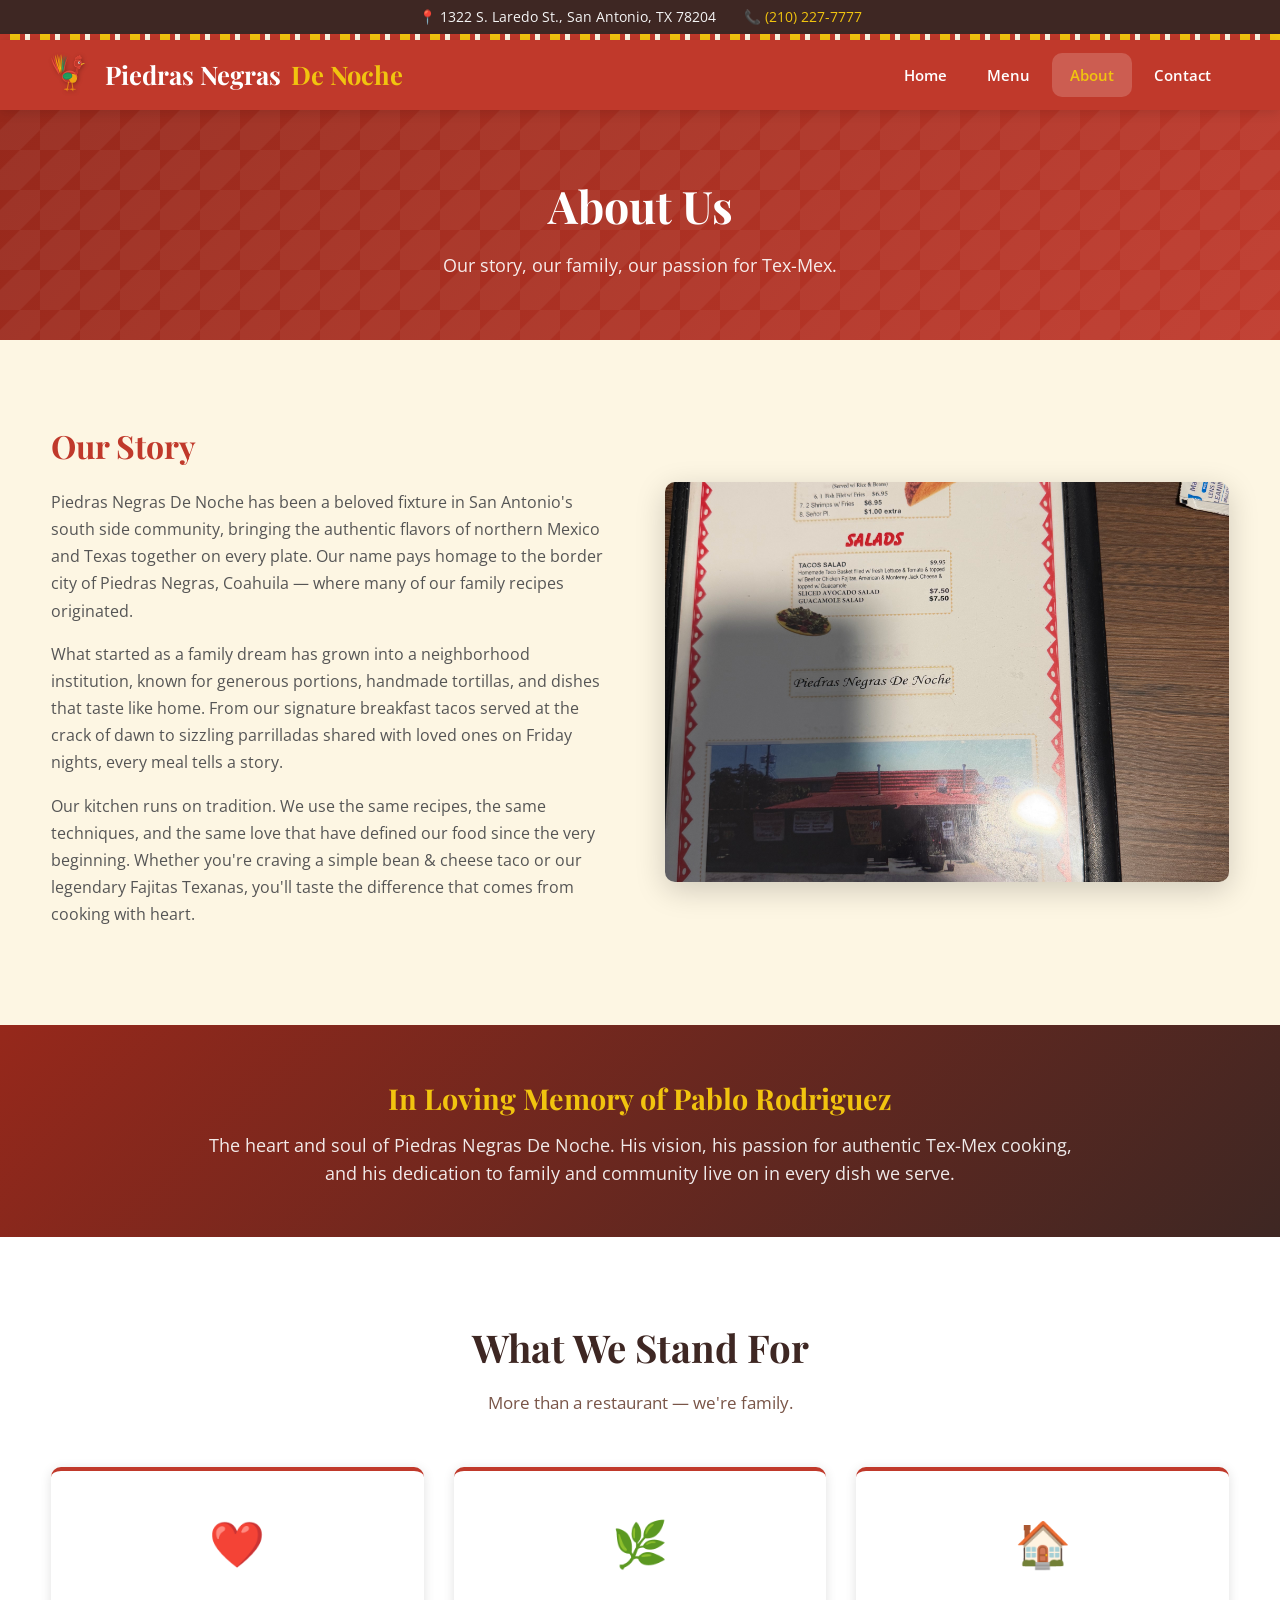
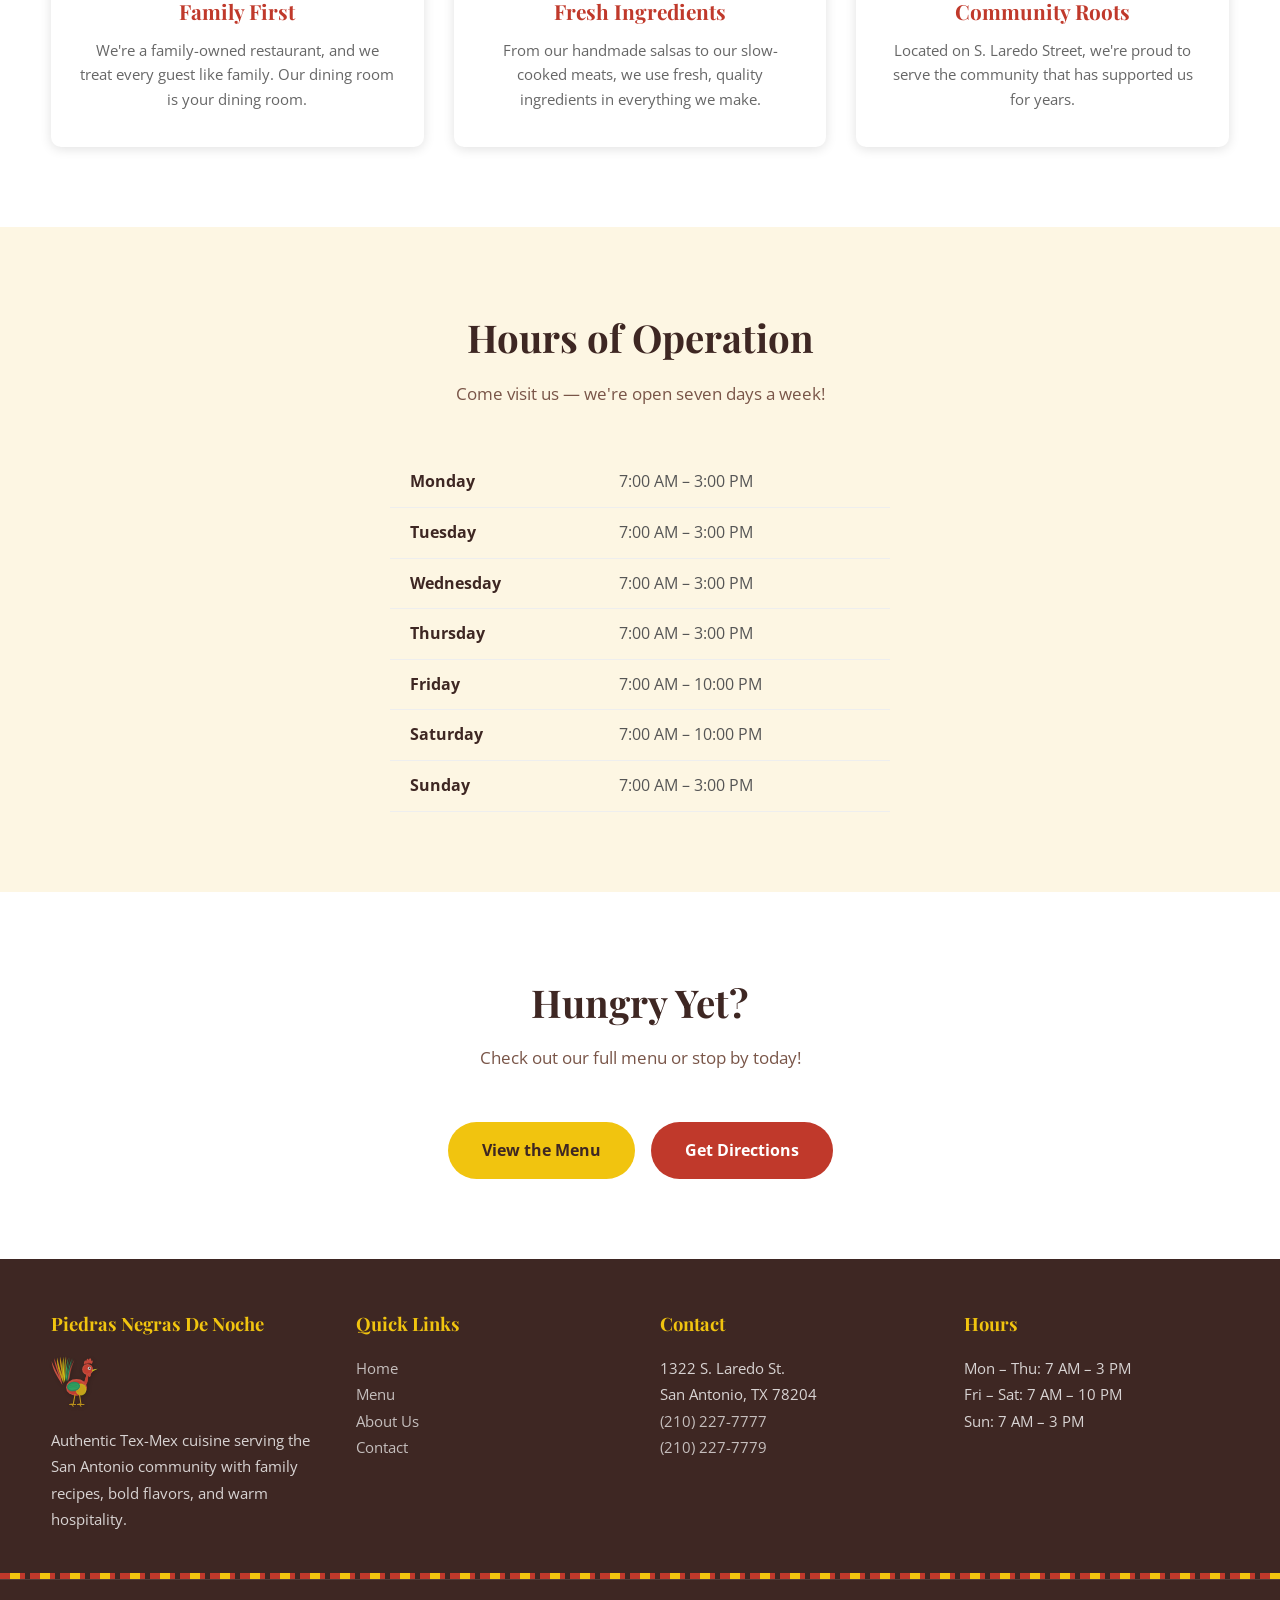
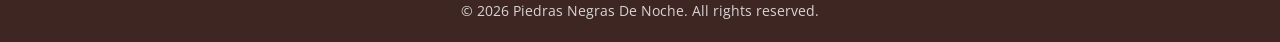
==== about.html @ 1b267cae "first commit" ====
<!DOCTYPE html>
<html lang="en">
<head>
  <meta charset="UTF-8">
  <meta name="viewport" content="width=device-width, initial-scale=1.0">
  <meta name="description" content="Learn about Piedras Negras De Noche — a family-owned Tex-Mex restaurant in San Antonio, TX, dedicated to the loving memory of Pablo Rodriguez.">
  <title>About Us | Piedras Negras De Noche</title>

  <link rel="preconnect" href="https://fonts.googleapis.com">
  <link rel="preconnect" href="https://fonts.gstatic.com" crossorigin>
  <link href="https://fonts.googleapis.com/css2?family=Open+Sans:wght@400;600;700&family=Playfair+Display:wght@600;700;800&display=swap" rel="stylesheet">

  <link rel="stylesheet" href="css/styles.css">
</head>
<body>

  <!-- Top Bar -->
  <div class="top-bar">
    <span>📍 1322 S. Laredo St., San Antonio, TX 78204</span>
    <span>📞 <a href="tel:2102277777">(210) 227-7777</a></span>
  </div>
  <div class="aztec-border"></div>

  <!-- Header -->
  <header>
    <div class="container nav-wrapper">
      <a href="index.html" class="logo">
        <img src="images/rooster.svg" alt="Piedras Negras rooster mascot" class="mascot-logo">
        Piedras Negras <span>De Noche</span>
      </a>
      <button class="hamburger" aria-label="Toggle navigation" aria-expanded="false">
        <span></span><span></span><span></span>
      </button>
      <nav>
        <ul class="nav-menu">
          <li><a href="index.html">Home</a></li>
          <li><a href="menu.html">Menu</a></li>
          <li><a href="about.html">About</a></li>
          <li><a href="contact.html">Contact</a></li>
        </ul>
      </nav>
    </div>
  </header>

  <!-- Page Hero -->
  <section class="page-hero">
    <h1>About Us</h1>
    <p>Our story, our family, our passion for Tex-Mex.</p>
  </section>

  <!-- About Content -->
  <section class="section">
    <div class="container">
      <div class="about-grid">
        <div class="about-text">
          <h2>Our Story</h2>
          <p>Piedras Negras De Noche has been a beloved fixture in San Antonio's south side community, bringing the authentic flavors of northern Mexico and Texas together on every plate. Our name pays homage to the border city of Piedras Negras, Coahuila — where many of our family recipes originated.</p>
          <p>What started as a family dream has grown into a neighborhood institution, known for generous portions, handmade tortillas, and dishes that taste like home. From our signature breakfast tacos served at the crack of dawn to sizzling parrilladas shared with loved ones on Friday nights, every meal tells a story.</p>
          <p>Our kitchen runs on tradition. We use the same recipes, the same techniques, and the same love that have defined our food since the very beginning. Whether you're craving a simple bean & cheese taco or our legendary Fajitas Texanas, you'll taste the difference that comes from cooking with heart.</p>
        </div>
        <div class="about-img">
          <img src="Image (5).jpeg" alt="Piedras Negras De Noche restaurant building">
        </div>
      </div>
    </div>
  </section>

  <!-- Dedication Banner -->
  <div class="dedication-banner">
    <h3>In Loving Memory of Pablo Rodriguez</h3>
    <p>The heart and soul of Piedras Negras De Noche. His vision, his passion for authentic Tex-Mex cooking,<br>and his dedication to family and community live on in every dish we serve.</p>
  </div>

  <!-- Values Section -->
  <section class="section section-alt">
    <div class="container">
      <h2 class="section-title">What We Stand For</h2>
      <p class="section-subtitle">More than a restaurant — we're family.</p>
      <div class="features-grid">
        <div class="feature-card">
          <div class="icon">❤️</div>
          <h3>Family First</h3>
          <p>We're a family-owned restaurant, and we treat every guest like family. Our dining room is your dining room.</p>
        </div>
        <div class="feature-card">
          <div class="icon">🌿</div>
          <h3>Fresh Ingredients</h3>
          <p>From our handmade salsas to our slow-cooked meats, we use fresh, quality ingredients in everything we make.</p>
        </div>
        <div class="feature-card">
          <div class="icon">🏠</div>
          <h3>Community Roots</h3>
          <p>Located on S. Laredo Street, we're proud to serve the community that has supported us for years.</p>
        </div>
      </div>
    </div>
  </section>

  <!-- Hours Section -->
  <section class="section">
    <div class="container">
      <h2 class="section-title">Hours of Operation</h2>
      <p class="section-subtitle">Come visit us — we're open seven days a week!</p>
      <table class="hours-table">
        <tbody>
          <tr><th>Monday</th><td>7:00 AM – 3:00 PM</td></tr>
          <tr><th>Tuesday</th><td>7:00 AM – 3:00 PM</td></tr>
          <tr><th>Wednesday</th><td>7:00 AM – 3:00 PM</td></tr>
          <tr><th>Thursday</th><td>7:00 AM – 3:00 PM</td></tr>
          <tr><th>Friday</th><td>7:00 AM – 10:00 PM</td></tr>
          <tr><th>Saturday</th><td>7:00 AM – 10:00 PM</td></tr>
          <tr><th>Sunday</th><td>7:00 AM – 3:00 PM</td></tr>
        </tbody>
      </table>
    </div>
  </section>

  <!-- CTA -->
  <section class="section section-alt" style="text-align:center;">
    <div class="container">
      <h2 class="section-title">Hungry Yet?</h2>
      <p class="section-subtitle">Check out our full menu or stop by today!</p>
      <div style="display:inline-flex;gap:16px;flex-wrap:wrap;justify-content:center;">
        <a href="menu.html" class="btn btn-primary">View the Menu</a>
        <a href="contact.html" class="btn" style="background:var(--red-primary);color:#fff;">Get Directions</a>
      </div>
    </div>
  </section>

  <!-- Footer -->
  <footer>
    <div class="container">
      <div class="footer-grid">
        <div class="footer-col">
          <h4>Piedras Negras De Noche</h4>
          <img src="images/rooster.svg" alt="Piedras Negras rooster mascot" class="mascot-footer">
          <p>Authentic Tex-Mex cuisine serving the San Antonio community with family recipes, bold flavors, and warm hospitality.</p>
        </div>
        <div class="footer-col">
          <h4>Quick Links</h4>
          <ul>
            <li><a href="index.html">Home</a></li>
            <li><a href="menu.html">Menu</a></li>
            <li><a href="about.html">About Us</a></li>
            <li><a href="contact.html">Contact</a></li>
          </ul>
        </div>
        <div class="footer-col">
          <h4>Contact</h4>
          <p>1322 S. Laredo St.<br>San Antonio, TX 78204</p>
          <p><a href="tel:2102277777">(210) 227-7777</a><br><a href="tel:2102277779">(210) 227-7779</a></p>
        </div>
        <div class="footer-col">
          <h4>Hours</h4>
          <p>Mon – Thu: 7 AM – 3 PM<br>Fri – Sat: 7 AM – 10 PM<br>Sun: 7 AM – 3 PM</p>
        </div>
      </div>
    </div>
    <div class="aztec-border"></div>
    <div class="footer-bottom">
      <p>&copy; <span id="current-year"></span> Piedras Negras De Noche. All rights reserved.</p>
    </div>
  </footer>

  <button class="back-to-top" aria-label="Back to top">↑</button>

  <script src="js/main.js"></script>
</body>
</html>
---- css/styles.css ----
/* =============================================
   Piedras Negras De Noche — Restaurant Website
   ============================================= */

/* ---------- CSS Variables / Theme ---------- */
:root {
  --red-primary: #c0392b;
  --red-dark: #96281b;
  --red-light: #e74c3c;
  --yellow-primary: #f1c40f;
  --yellow-light: #f9e547;
  --yellow-bg: #fef9e7;
  --cream: #fdf6e3;
  --brown-dark: #3e2723;
  --brown-med: #5d4037;
  --brown-light: #795548;
  --text-dark: #2c2c2c;
  --text-light: #f5f5f5;
  --white: #ffffff;
  --shadow: 0 2px 12px rgba(0,0,0,0.12);
  --shadow-lg: 0 8px 30px rgba(0,0,0,0.18);
  --radius: 10px;
  --transition: all 0.3s ease;
  --font-heading: 'Playfair Display', Georgia, serif;
  --font-body: 'Open Sans', -apple-system, BlinkMacSystemFont, 'Segoe UI', sans-serif;
  --max-width: 1200px;
}

/* ---------- Reset ---------- */
*, *::before, *::after { box-sizing: border-box; margin: 0; padding: 0; }

html { scroll-behavior: smooth; font-size: 16px; }

body {
  font-family: var(--font-body);
  color: var(--text-dark);
  background: var(--cream);
  line-height: 1.6;
  -webkit-font-smoothing: antialiased;
}

img { max-width: 100%; height: auto; display: block; }
a { text-decoration: none; color: inherit; transition: var(--transition); }
ul { list-style: none; }

.container { width: 92%; max-width: var(--max-width); margin: 0 auto; }

/* ---------- Scrollbar ---------- */
::-webkit-scrollbar { width: 8px; }
::-webkit-scrollbar-track { background: var(--cream); }
::-webkit-scrollbar-thumb { background: var(--red-primary); border-radius: 4px; }

/* ---------- Top Bar ---------- */
.top-bar {
  background: var(--brown-dark);
  color: var(--text-light);
  font-size: 0.85rem;
  padding: 6px 0;
  text-align: center;
}
.top-bar a { color: var(--yellow-primary); }
.top-bar a:hover { color: var(--yellow-light); }
.top-bar span { margin: 0 12px; }

/* ---------- Header / Navbar ---------- */
header {
  background: var(--red-primary);
  position: sticky;
  top: 0;
  z-index: 1000;
  box-shadow: var(--shadow);
}

.nav-wrapper {
  display: flex;
  align-items: center;
  justify-content: space-between;
  padding: 0 0;
  min-height: 70px;
}

.logo {
  font-family: var(--font-heading);
  font-size: 1.6rem;
  color: var(--white);
  font-weight: 700;
  white-space: nowrap;
  display: flex;
  align-items: center;
  gap: 10px;
}
.logo span { color: var(--yellow-primary); }

/* Rooster Mascot */
.mascot-logo {
  width: 44px;
  height: 44px;
  flex-shrink: 0;
  filter: drop-shadow(1px 1px 2px rgba(0,0,0,0.3));
  transition: var(--transition);
}
.logo:hover .mascot-logo {
  transform: scale(1.1);
  filter: drop-shadow(2px 2px 4px rgba(0,0,0,0.4));
}

.mascot-hero {
  width: 120px;
  height: 120px;
  filter: drop-shadow(2px 3px 6px rgba(0,0,0,0.3));
  animation: mascotBob 3s ease-in-out infinite;
}
.mascot-hero.flip {
  transform: scaleX(-1);
}

@keyframes mascotBob {
  0%, 100% { transform: translateY(0); }
  50% { transform: translateY(-8px); }
}
@keyframes mascotBobFlip {
  0%, 100% { transform: scaleX(-1) translateY(0); }
  50% { transform: scaleX(-1) translateY(-8px); }
}
.mascot-hero.flip {
  animation: mascotBobFlip 3s ease-in-out infinite;
  animation-delay: 0.3s;
}

.hero-mascot-row {
  display: flex;
  align-items: center;
  justify-content: center;
  gap: 24px;
  margin-bottom: 20px;
}

.mascot-footer {
  width: 60px;
  height: 60px;
  opacity: 0.7;
  margin-bottom: 12px;
  filter: brightness(1.3) drop-shadow(1px 1px 2px rgba(0,0,0,0.3));
  transition: var(--transition);
}
.mascot-footer:hover {
  opacity: 1;
  transform: scale(1.08);
}

@media (max-width: 768px) {
  .mascot-logo { width: 36px; height: 36px; }
  .mascot-hero { width: 80px; height: 80px; }
  .hero-mascot-row { gap: 14px; }
}
@media (max-width: 600px) {
  .mascot-hero { width: 60px; height: 60px; }
  .hero-mascot-row { gap: 10px; }
}

nav ul {
  display: flex;
  gap: 4px;
}

nav a {
  display: block;
  padding: 10px 18px;
  color: var(--white);
  font-weight: 600;
  font-size: 0.95rem;
  border-radius: var(--radius);
  transition: var(--transition);
}
nav a:hover,
nav a.active {
  background: rgba(255,255,255,0.18);
  color: var(--yellow-primary);
}

/* Hamburger */
.hamburger {
  display: none;
  flex-direction: column;
  gap: 5px;
  background: none;
  border: none;
  cursor: pointer;
  padding: 8px;
}
.hamburger span {
  display: block;
  width: 26px;
  height: 3px;
  background: var(--white);
  border-radius: 2px;
  transition: var(--transition);
}

/* Mobile nav */
@media (max-width: 768px) {
  .hamburger { display: flex; }
  nav ul {
    display: none;
    flex-direction: column;
    position: absolute;
    top: 70px; left: 0; right: 0;
    background: var(--red-dark);
    padding: 16px;
    gap: 0;
    box-shadow: var(--shadow-lg);
  }
  nav ul.open { display: flex; }
  nav a { padding: 14px 20px; border-radius: 0; border-bottom: 1px solid rgba(255,255,255,0.1); }
  .logo { font-size: 1.25rem; }
}

/* ---------- Hero ---------- */
.hero {
  background: linear-gradient(135deg, var(--red-dark) 0%, var(--red-primary) 50%, var(--brown-dark) 100%);
  color: var(--white);
  text-align: center;
  padding: 100px 20px 80px;
  position: relative;
  overflow: hidden;
}
.hero::before {
  content: '';
  position: absolute;
  top: 0; left: 0; right: 0; bottom: 0;
  background: url("data:image/svg+xml,%3Csvg width='60' height='60' viewBox='0 0 60 60' xmlns='http://www.w3.org/2000/svg'%3E%3Cg fill='none' fill-rule='evenodd'%3E%3Cg fill='%23ffffff' fill-opacity='0.04'%3E%3Cpath d='M36 34v-4h-2v4h-4v2h4v4h2v-4h4v-2h-4zm0-30V0h-2v4h-4v2h4v4h2V6h4V4h-4zM6 34v-4H4v4H0v2h4v4h2v-4h4v-2H6zM6 4V0H4v4H0v2h4v4h2V6h4V4H6z'/%3E%3C/g%3E%3C/g%3E%3C/svg%3E") repeat;
  opacity: 0.5;
}
.hero > * { position: relative; z-index: 1; }
.hero h1 {
  font-family: var(--font-heading);
  font-size: 3.5rem;
  margin-bottom: 16px;
  text-shadow: 2px 3px 6px rgba(0,0,0,0.35);
}
.hero h1 span { color: var(--yellow-primary); }
.hero p {
  font-size: 1.2rem;
  margin-bottom: 30px;
  max-width: 600px;
  margin-left: auto; margin-right: auto;
  opacity: 0.92;
}
.hero-cta {
  display: inline-flex;
  gap: 16px;
  flex-wrap: wrap;
  justify-content: center;
}

/* Buttons */
.btn {
  display: inline-block;
  padding: 14px 32px;
  border-radius: 50px;
  font-weight: 700;
  font-size: 1rem;
  cursor: pointer;
  border: 2px solid transparent;
  transition: var(--transition);
  text-align: center;
}
.btn-primary {
  background: var(--yellow-primary);
  color: var(--brown-dark);
}
.btn-primary:hover {
  background: var(--yellow-light);
  transform: translateY(-2px);
  box-shadow: 0 6px 20px rgba(241,196,15,0.4);
}
.btn-outline {
  border-color: var(--white);
  color: var(--white);
  background: transparent;
}
.btn-outline:hover {
  background: var(--white);
  color: var(--red-primary);
  transform: translateY(-2px);
}

/* ---------- Section Common ---------- */
.section {
  padding: 80px 0;
}
.section-title {
  font-family: var(--font-heading);
  font-size: 2.4rem;
  text-align: center;
  margin-bottom: 12px;
  color: var(--brown-dark);
}
.section-subtitle {
  text-align: center;
  color: var(--brown-light);
  font-size: 1.05rem;
  margin-bottom: 50px;
}
.section-alt { background: var(--white); }

/* ---------- Features / Info Cards ---------- */
.features-grid {
  display: grid;
  grid-template-columns: repeat(auto-fit, minmax(260px, 1fr));
  gap: 30px;
}
.feature-card {
  background: var(--white);
  border-radius: var(--radius);
  padding: 36px 28px;
  text-align: center;
  box-shadow: var(--shadow);
  transition: var(--transition);
  border-top: 4px solid var(--red-primary);
}
.feature-card:hover {
  transform: translateY(-6px);
  box-shadow: var(--shadow-lg);
}
.feature-card .icon {
  font-size: 2.8rem;
  margin-bottom: 16px;
}
.feature-card h3 {
  font-family: var(--font-heading);
  font-size: 1.3rem;
  margin-bottom: 10px;
  color: var(--red-primary);
}
.feature-card p {
  color: #666;
  font-size: 0.95rem;
}

/* ---------- Menu Page ---------- */
.menu-nav {
  display: flex;
  flex-wrap: wrap;
  justify-content: center;
  gap: 8px;
  margin-bottom: 40px;
  padding: 0 10px;
}
.menu-nav button {
  padding: 10px 20px;
  border: 2px solid var(--red-primary);
  background: var(--white);
  color: var(--red-primary);
  border-radius: 50px;
  cursor: pointer;
  font-weight: 600;
  font-size: 0.88rem;
  transition: var(--transition);
  white-space: nowrap;
}
.menu-nav button:hover,
.menu-nav button.active {
  background: var(--red-primary);
  color: var(--white);
}

.menu-category {
  margin-bottom: 50px;
  scroll-margin-top: 100px;
}
.menu-category-header {
  display: flex;
  align-items: center;
  gap: 12px;
  margin-bottom: 8px;
  padding-bottom: 12px;
  border-bottom: 3px solid var(--red-primary);
}
.menu-category-header .cat-icon { font-size: 2rem; }
.menu-category-header h2 {
  font-family: var(--font-heading);
  font-size: 1.8rem;
  color: var(--red-primary);
}
.menu-category-desc {
  font-style: italic;
  color: var(--brown-light);
  margin-bottom: 20px;
  font-size: 0.95rem;
}

.menu-items {
  display: grid;
  grid-template-columns: repeat(auto-fill, minmax(340px, 1fr));
  gap: 16px;
}

.menu-item {
  display: flex;
  justify-content: space-between;
  align-items: flex-start;
  gap: 12px;
  background: var(--white);
  padding: 18px 20px;
  border-radius: var(--radius);
  box-shadow: 0 1px 6px rgba(0,0,0,0.07);
  transition: var(--transition);
  border-left: 4px solid transparent;
}
.menu-item:hover {
  border-left-color: var(--yellow-primary);
  box-shadow: var(--shadow);
  transform: translateX(4px);
}
.menu-item-info { flex: 1; }
.menu-item-name {
  font-weight: 700;
  font-size: 1rem;
  color: var(--brown-dark);
  margin-bottom: 4px;
}
.menu-item-desc {
  font-size: 0.85rem;
  color: #777;
  line-height: 1.4;
}
.menu-item-price {
  font-weight: 800;
  font-size: 1.1rem;
  color: var(--red-primary);
  white-space: nowrap;
  padding-top: 2px;
}

/* Menu search */
.menu-search-wrapper {
  max-width: 460px;
  margin: 0 auto 30px;
  position: relative;
}
.menu-search-wrapper input {
  width: 100%;
  padding: 14px 20px 14px 48px;
  border: 2px solid #ddd;
  border-radius: 50px;
  font-size: 1rem;
  outline: none;
  transition: var(--transition);
}
.menu-search-wrapper input:focus {
  border-color: var(--red-primary);
  box-shadow: 0 0 0 3px rgba(192,57,43,0.12);
}
.menu-search-wrapper .search-icon {
  position: absolute;
  left: 18px;
  top: 50%;
  transform: translateY(-50%);
  font-size: 1.2rem;
  color: #999;
}

/* ---------- About Page ---------- */
.about-grid {
  display: grid;
  grid-template-columns: 1fr 1fr;
  gap: 50px;
  align-items: center;
}
.about-text h2 {
  font-family: var(--font-heading);
  font-size: 2rem;
  color: var(--red-primary);
  margin-bottom: 18px;
}
.about-text p {
  margin-bottom: 16px;
  color: #555;
  line-height: 1.7;
}
.about-img {
  border-radius: var(--radius);
  overflow: hidden;
  box-shadow: var(--shadow-lg);
}
.about-img img {
  width: 100%;
  height: 400px;
  object-fit: cover;
}

.dedication-banner {
  background: linear-gradient(135deg, var(--red-dark), var(--brown-dark));
  color: var(--white);
  text-align: center;
  padding: 50px 20px;
}
.dedication-banner h3 {
  font-family: var(--font-heading);
  font-size: 1.8rem;
  margin-bottom: 10px;
  color: var(--yellow-primary);
}
.dedication-banner p {
  font-size: 1.1rem;
  opacity: 0.9;
}

/* Hours table */
.hours-table {
  width: 100%;
  max-width: 500px;
  margin: 0 auto;
  border-collapse: collapse;
}
.hours-table th,
.hours-table td {
  padding: 12px 20px;
  text-align: left;
  border-bottom: 1px solid #eee;
}
.hours-table th {
  color: var(--brown-dark);
  font-weight: 700;
  text-transform: capitalize;
}
.hours-table td { color: #555; }
.hours-table tr:hover { background: var(--yellow-bg); }

@media (max-width: 768px) {
  .about-grid { grid-template-columns: 1fr; }
  .about-img { order: -1; }
}

/* ---------- Contact Page ---------- */
.contact-grid {
  display: grid;
  grid-template-columns: 1fr 1fr;
  gap: 50px;
}
.contact-info-card {
  background: var(--white);
  border-radius: var(--radius);
  padding: 30px;
  box-shadow: var(--shadow);
  margin-bottom: 20px;
  display: flex;
  align-items: center;
  gap: 20px;
  transition: var(--transition);
}
.contact-info-card:hover {
  transform: translateY(-3px);
  box-shadow: var(--shadow-lg);
}
.contact-info-card .c-icon {
  font-size: 2rem;
  width: 60px;
  height: 60px;
  display: flex;
  align-items: center;
  justify-content: center;
  background: var(--red-primary);
  color: var(--white);
  border-radius: 50%;
  flex-shrink: 0;
}
.contact-info-card h3 {
  font-size: 1.05rem;
  color: var(--brown-dark);
  margin-bottom: 4px;
}
.contact-info-card p {
  color: #666;
  font-size: 0.95rem;
}
.contact-info-card a { color: var(--red-primary); font-weight: 600; }
.contact-info-card a:hover { color: var(--red-dark); }

.contact-form {
  background: var(--white);
  border-radius: var(--radius);
  padding: 36px;
  box-shadow: var(--shadow);
}
.contact-form h2 {
  font-family: var(--font-heading);
  font-size: 1.6rem;
  color: var(--red-primary);
  margin-bottom: 24px;
}
.form-group {
  margin-bottom: 20px;
}
.form-group label {
  display: block;
  font-weight: 600;
  margin-bottom: 6px;
  color: var(--brown-dark);
  font-size: 0.92rem;
}
.form-group input,
.form-group textarea,
.form-group select {
  width: 100%;
  padding: 12px 16px;
  border: 2px solid #ddd;
  border-radius: 8px;
  font-size: 1rem;
  font-family: var(--font-body);
  outline: none;
  transition: var(--transition);
}
.form-group input:focus,
.form-group textarea:focus,
.form-group select:focus {
  border-color: var(--red-primary);
  box-shadow: 0 0 0 3px rgba(192,57,43,0.1);
}
.form-group textarea { resize: vertical; min-height: 120px; }

.btn-submit {
  background: var(--red-primary);
  color: var(--white);
  padding: 14px 40px;
  border: none;
  border-radius: 50px;
  font-size: 1rem;
  font-weight: 700;
  cursor: pointer;
  transition: var(--transition);
  width: 100%;
}
.btn-submit:hover {
  background: var(--red-dark);
  transform: translateY(-2px);
  box-shadow: 0 6px 20px rgba(192,57,43,0.3);
}

.map-wrapper {
  border-radius: var(--radius);
  overflow: hidden;
  box-shadow: var(--shadow);
  margin-top: 50px;
}
.map-wrapper iframe {
  width: 100%;
  height: 400px;
  border: 0;
}

@media (max-width: 768px) {
  .contact-grid { grid-template-columns: 1fr; }
}

/* ---------- Footer ---------- */
footer {
  background: var(--brown-dark);
  color: rgba(255,255,255,0.8);
  padding: 50px 0 0;
}
.footer-grid {
  display: grid;
  grid-template-columns: repeat(auto-fit, minmax(220px, 1fr));
  gap: 40px;
  margin-bottom: 40px;
}
.footer-col h4 {
  font-family: var(--font-heading);
  color: var(--yellow-primary);
  font-size: 1.15rem;
  margin-bottom: 16px;
}
.footer-col p,
.footer-col li {
  font-size: 0.92rem;
  line-height: 1.8;
}
.footer-col a { color: rgba(255,255,255,0.7); }
.footer-col a:hover { color: var(--yellow-primary); }
.footer-bottom {
  border-top: 1px solid rgba(255,255,255,0.1);
  padding: 20px 0;
  text-align: center;
  font-size: 0.85rem;
}

/* ---------- Page Hero (inner pages) ---------- */
.page-hero {
  background: linear-gradient(135deg, var(--red-dark), var(--red-primary));
  color: var(--white);
  text-align: center;
  padding: 60px 20px;
  position: relative;
}
.page-hero::before {
  content: '';
  position: absolute;
  inset: 0;
  background: url("data:image/svg+xml,%3Csvg width='40' height='40' viewBox='0 0 40 40' xmlns='http://www.w3.org/2000/svg'%3E%3Cg fill='%23ffffff' fill-opacity='0.05'%3E%3Cpath fill-rule='evenodd' d='M0 20L20 0h20v20L20 40H0V20z'/%3E%3C/g%3E%3C/svg%3E") repeat;
}
.page-hero > * { position: relative; }
.page-hero h1 {
  font-family: var(--font-heading);
  font-size: 2.8rem;
  margin-bottom: 10px;
}
.page-hero p { opacity: 0.9; font-size: 1.1rem; }

/* ---------- Specials Banner ---------- */
.specials-banner {
  background: var(--yellow-primary);
  color: var(--brown-dark);
  text-align: center;
  padding: 14px 20px;
  font-weight: 700;
  font-size: 1rem;
}
.specials-banner span { color: var(--red-primary); }

/* ---------- Responsive helpers ---------- */
@media (max-width: 600px) {
  .hero h1 { font-size: 2.2rem; }
  .hero p { font-size: 1rem; }
  .section { padding: 50px 0; }
  .section-title { font-size: 1.8rem; }
  .menu-items { grid-template-columns: 1fr; }
  .page-hero h1 { font-size: 2rem; }
  .btn { padding: 12px 24px; font-size: 0.9rem; }
}

/* ---------- Back to Top ---------- */
.back-to-top {
  position: fixed;
  bottom: 30px;
  right: 30px;
  width: 46px;
  height: 46px;
  background: var(--red-primary);
  color: var(--white);
  border: none;
  border-radius: 50%;
  font-size: 1.4rem;
  cursor: pointer;
  display: none;
  align-items: center;
  justify-content: center;
  box-shadow: var(--shadow-lg);
  transition: var(--transition);
  z-index: 999;
}
.back-to-top:hover {
  background: var(--red-dark);
  transform: translateY(-3px);
}
.back-to-top.show { display: flex; }

/* ---------- Aztec Decorative Border ---------- */
.aztec-border {
  height: 6px;
  background: repeating-linear-gradient(
    90deg,
    var(--red-primary) 0px,
    var(--red-primary) 10px,
    var(--yellow-primary) 10px,
    var(--yellow-primary) 20px,
    var(--red-primary) 20px,
    var(--red-primary) 25px,
    transparent 25px,
    transparent 30px
  );
}

/* ---------- Loading Spinner ---------- */
.loading {
  text-align: center;
  padding: 60px 20px;
  color: var(--brown-light);
  font-size: 1.1rem;
}
.loading::after {
  content: '';
  display: block;
  width: 40px;
  height: 40px;
  margin: 20px auto;
  border: 4px solid #eee;
  border-top-color: var(--red-primary);
  border-radius: 50%;
  animation: spin 0.8s linear infinite;
}
@keyframes spin { to { transform: rotate(360deg); } }

/* No results */
.no-results {
  text-align: center;
  padding: 40px 20px;
  color: var(--brown-light);
  font-size: 1.1rem;
}
.no-results .icon { font-size: 3rem; margin-bottom: 10px; }
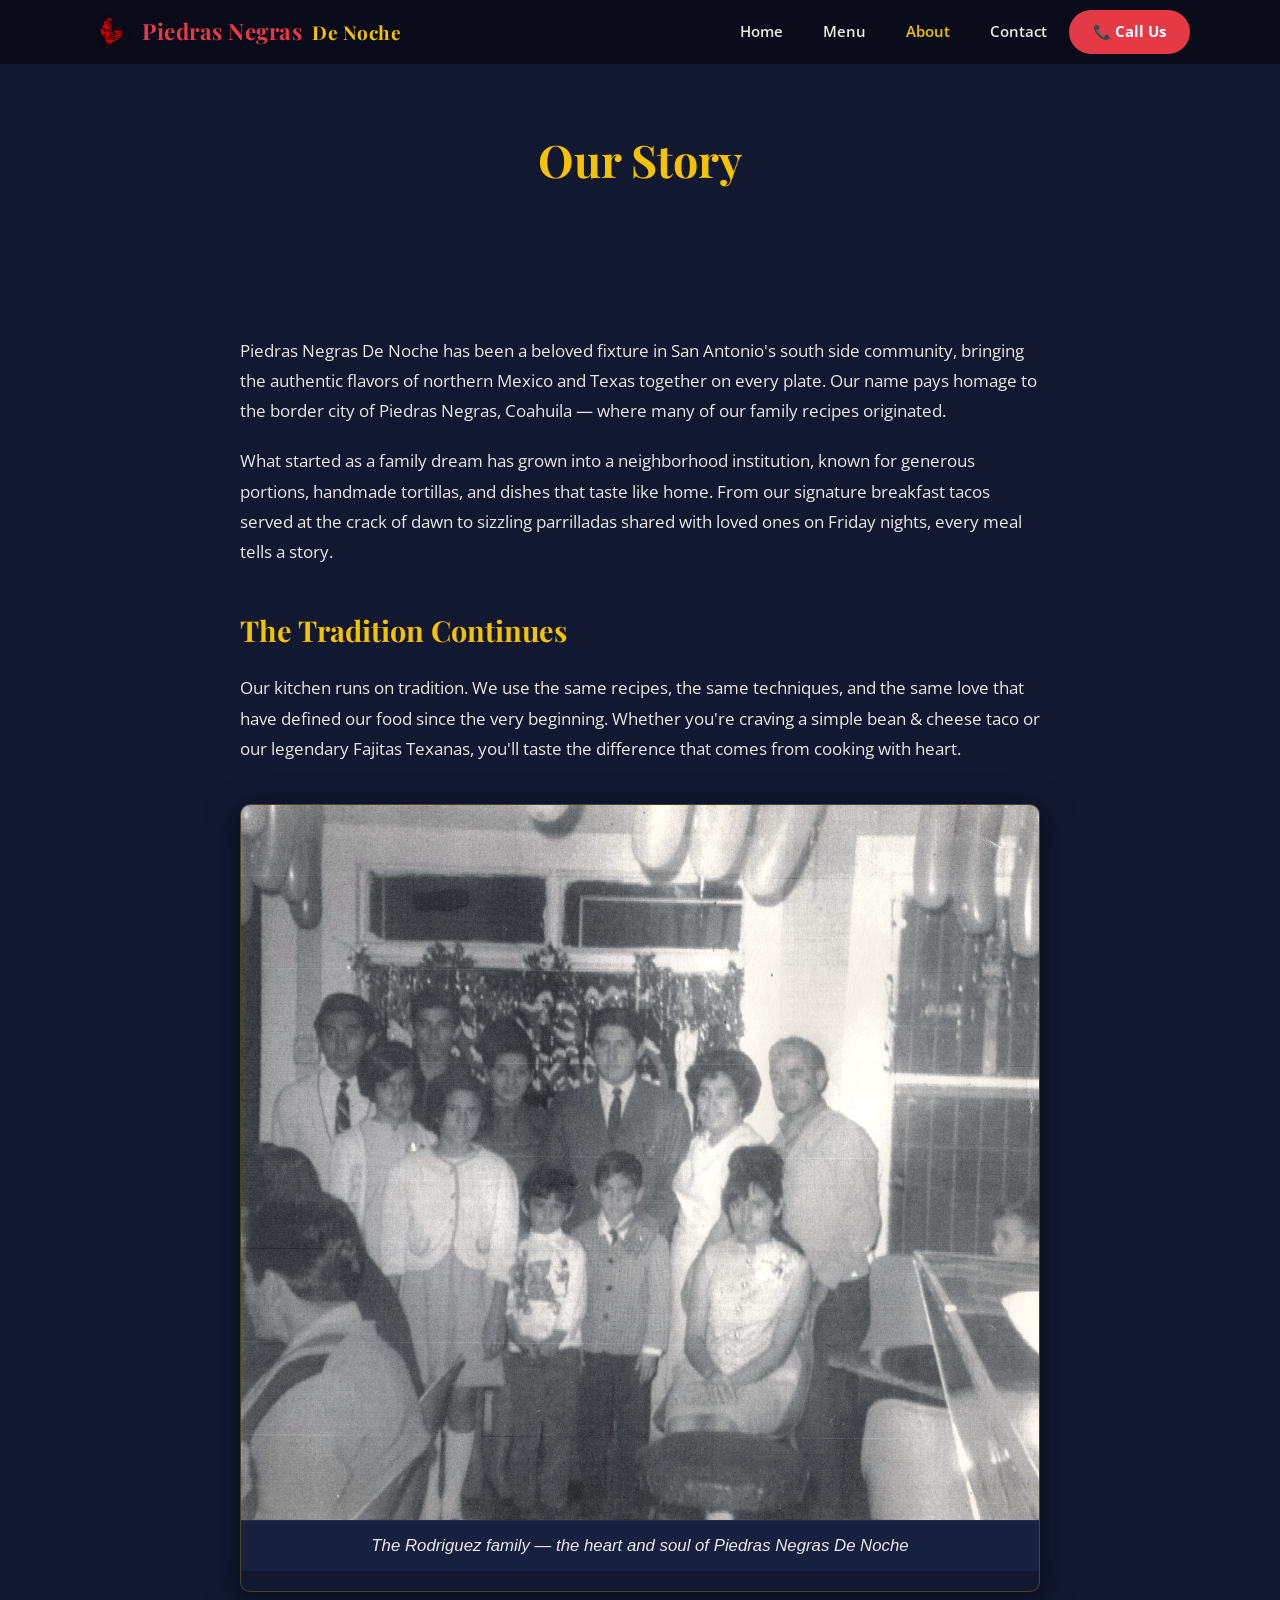
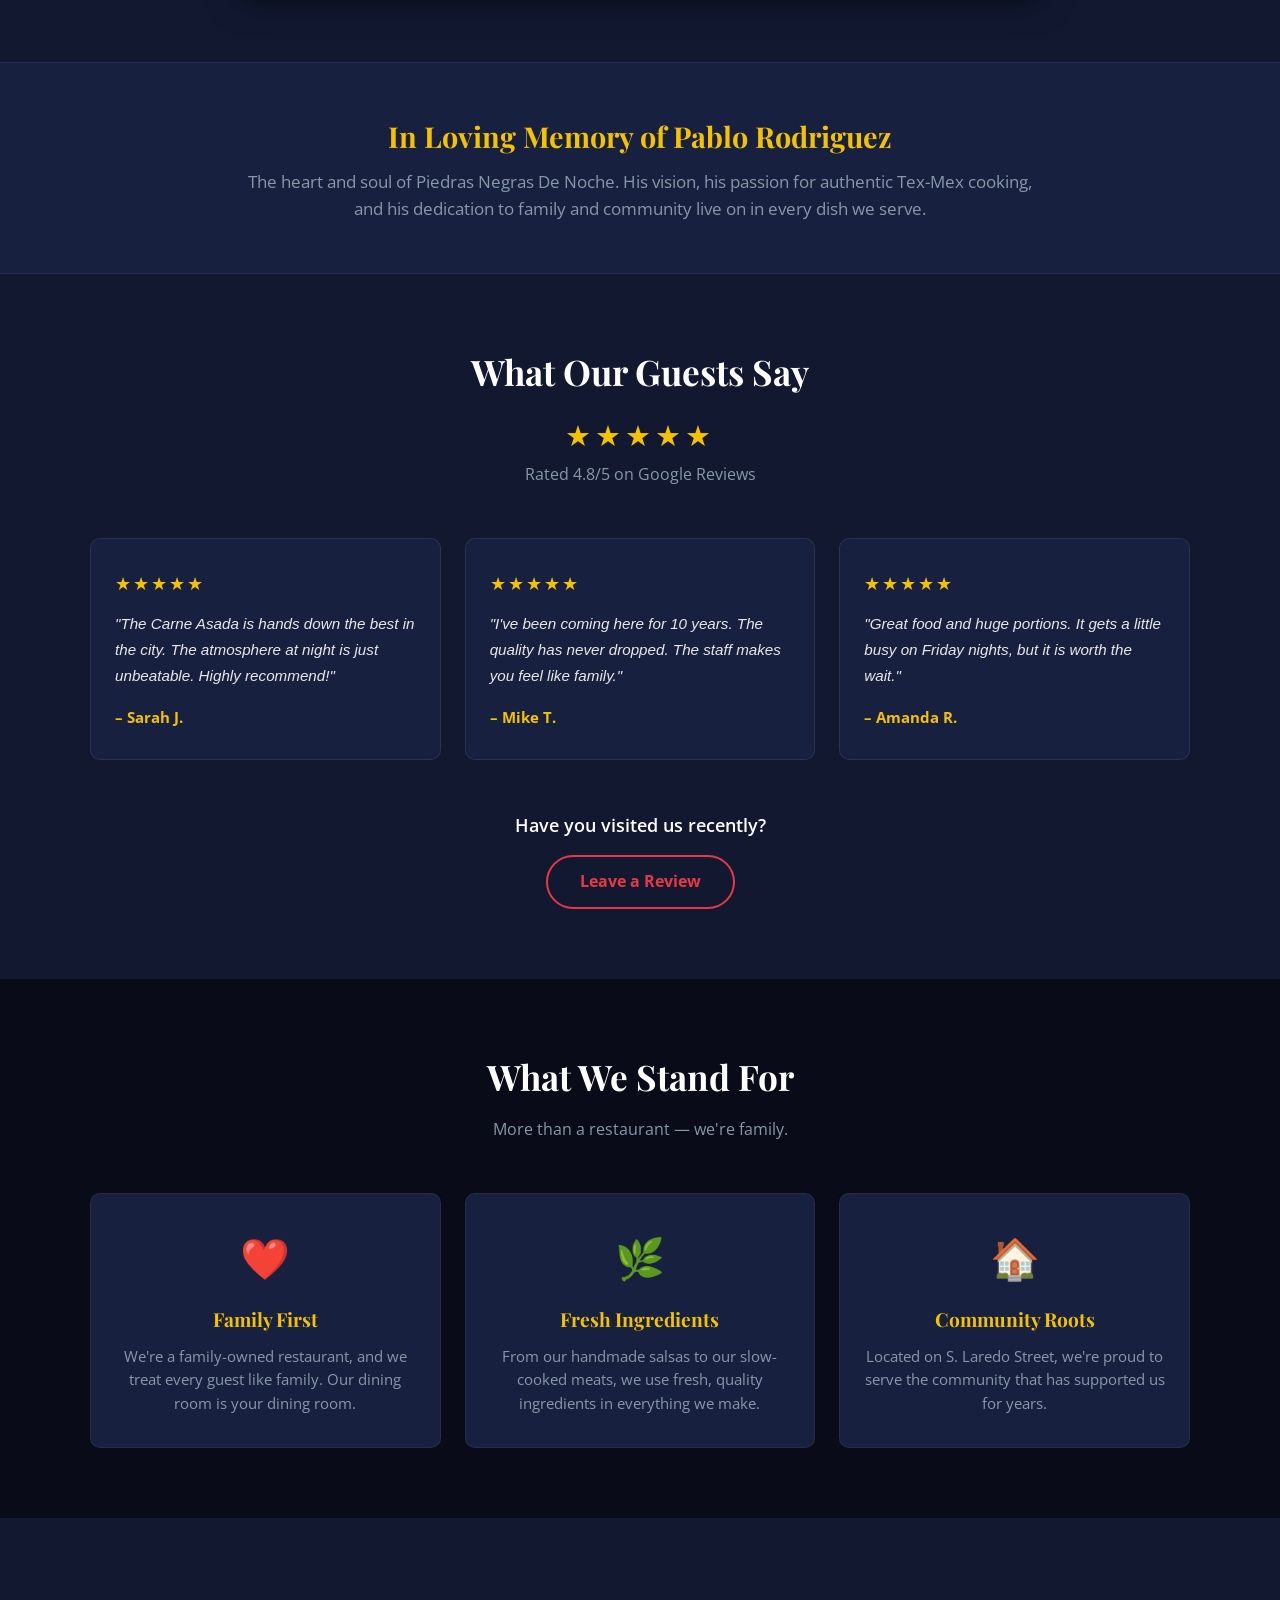
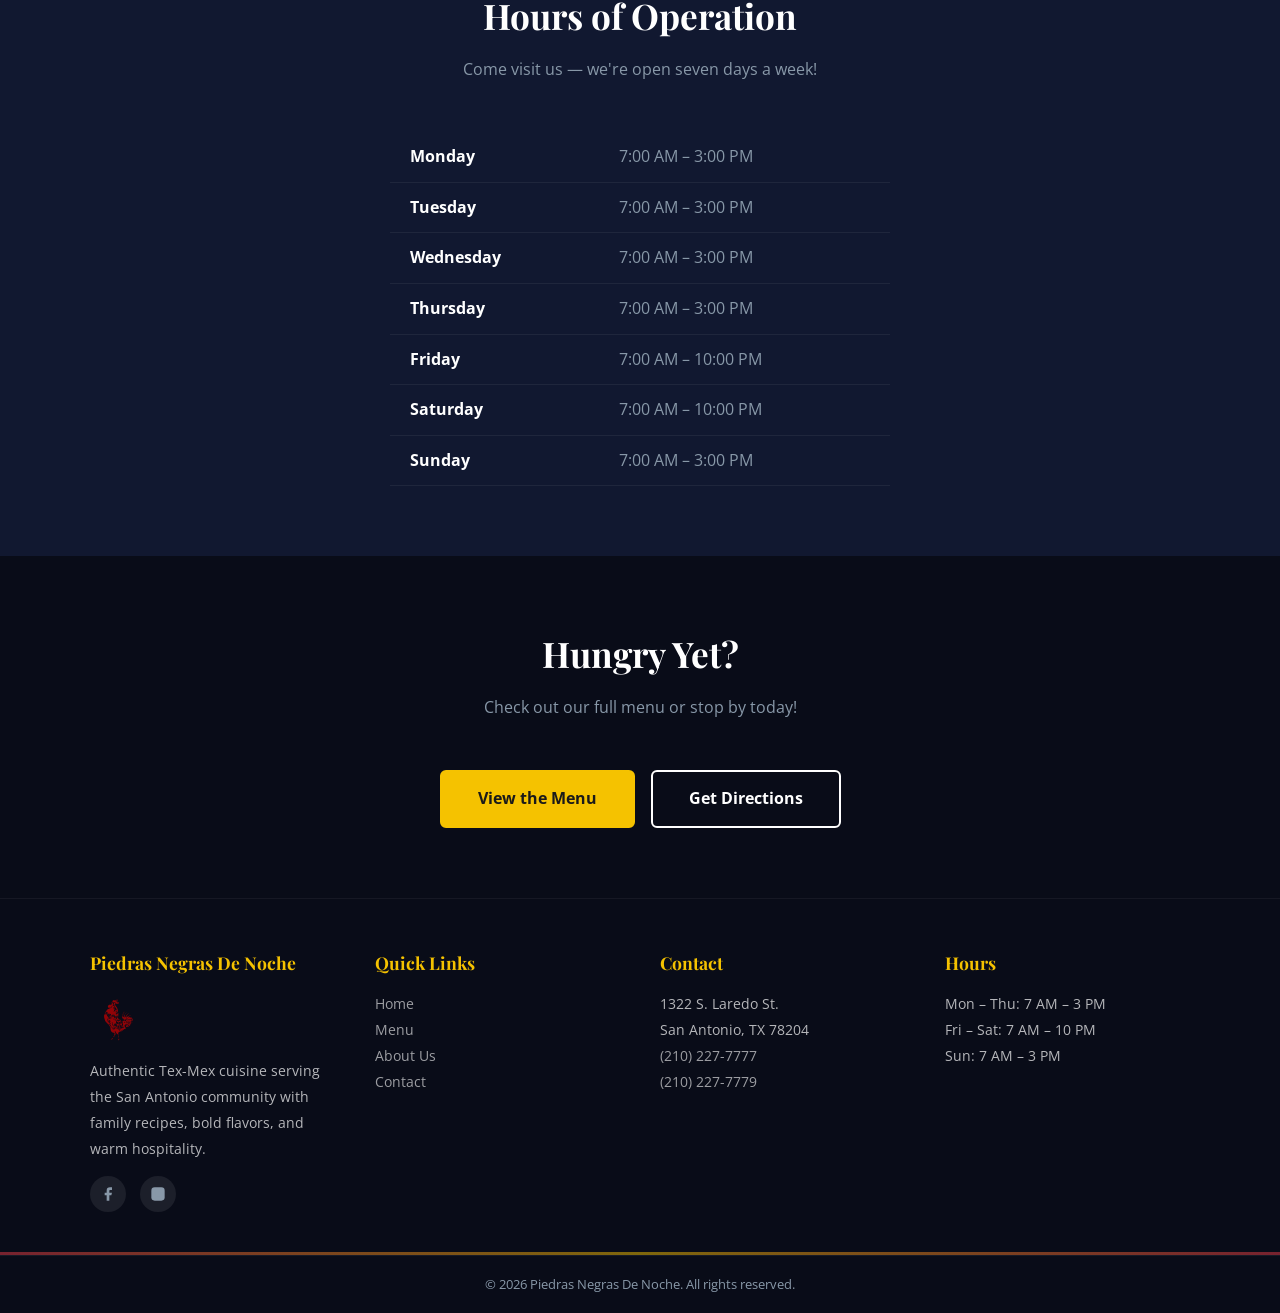
==== commit baa06a60: "Version 2 of the site" ====
--- a/about.html
+++ b/about.html
@@ -13,13 +13,6 @@
   <link rel="stylesheet" href="css/styles.css">
 </head>
 <body>
-
-  <!-- Top Bar -->
-  <div class="top-bar">
-    <span>📍 1322 S. Laredo St., San Antonio, TX 78204</span>
-    <span>📞 <a href="tel:2102277777">(210) 227-7777</a></span>
-  </div>
-  <div class="aztec-border"></div>
 
   <!-- Header -->
   <header>
@@ -37,6 +30,7 @@
           <li><a href="menu.html">Menu</a></li>
           <li><a href="about.html">About</a></li>
           <li><a href="contact.html">Contact</a></li>
+          <li><a href="tel:2102277777" class="nav-cta">📞 Call Us</a></li>
         </ul>
       </nav>
     </div>
@@ -44,23 +38,21 @@
 
   <!-- Page Hero -->
   <section class="page-hero">
-    <h1>About Us</h1>
-    <p>Our story, our family, our passion for Tex-Mex.</p>
+    <h1 class="yellow">Our Story</h1>
   </section>
 
   <!-- About Content -->
   <section class="section">
-    <div class="container">
-      <div class="about-grid">
-        <div class="about-text">
-          <h2>Our Story</h2>
-          <p>Piedras Negras De Noche has been a beloved fixture in San Antonio's south side community, bringing the authentic flavors of northern Mexico and Texas together on every plate. Our name pays homage to the border city of Piedras Negras, Coahuila — where many of our family recipes originated.</p>
-          <p>What started as a family dream has grown into a neighborhood institution, known for generous portions, handmade tortillas, and dishes that taste like home. From our signature breakfast tacos served at the crack of dawn to sizzling parrilladas shared with loved ones on Friday nights, every meal tells a story.</p>
-          <p>Our kitchen runs on tradition. We use the same recipes, the same techniques, and the same love that have defined our food since the very beginning. Whether you're craving a simple bean & cheese taco or our legendary Fajitas Texanas, you'll taste the difference that comes from cooking with heart.</p>
-        </div>
-        <div class="about-img">
-          <img src="Image (5).jpeg" alt="Piedras Negras De Noche restaurant building">
-        </div>
+    <div class="container about-flow">
+      <p>Piedras Negras De Noche has been a beloved fixture in San Antonio's south side community, bringing the authentic flavors of northern Mexico and Texas together on every plate. Our name pays homage to the border city of Piedras Negras, Coahuila — where many of our family recipes originated.</p>
+      <p>What started as a family dream has grown into a neighborhood institution, known for generous portions, handmade tortillas, and dishes that taste like home. From our signature breakfast tacos served at the crack of dawn to sizzling parrilladas shared with loved ones on Friday nights, every meal tells a story.</p>
+
+      <h2 class="about-subheading">The Tradition Continues</h2>
+      <p>Our kitchen runs on tradition. We use the same recipes, the same techniques, and the same love that have defined our food since the very beginning. Whether you're craving a simple bean & cheese taco or our legendary Fajitas Texanas, you'll taste the difference that comes from cooking with heart.</p>
+
+      <div class="about-photo">
+        <img src="images/about-photo.jpg" alt="The Rodriguez family — the heart of Piedras Negras De Noche">
+        <p class="about-photo-caption">The Rodriguez family — the heart and soul of Piedras Negras De Noche</p>
       </div>
     </div>
   </section>
@@ -70,6 +62,38 @@
     <h3>In Loving Memory of Pablo Rodriguez</h3>
     <p>The heart and soul of Piedras Negras De Noche. His vision, his passion for authentic Tex-Mex cooking,<br>and his dedication to family and community live on in every dish we serve.</p>
   </div>
+
+  <!-- Reviews Section -->
+  <section class="section reviews-section">
+    <div class="container">
+      <h2 class="section-title">What Our Guests Say</h2>
+      <div class="reviews-stars">★★★★★</div>
+      <p class="section-subtitle">Rated 4.8/5 on Google Reviews</p>
+
+      <div class="reviews-grid">
+        <div class="review-card">
+          <div class="review-stars">★★★★★</div>
+          <p class="review-text">"The Carne Asada is hands down the best in the city. The atmosphere at night is just unbeatable. Highly recommend!"</p>
+          <p class="review-author">– Sarah J.</p>
+        </div>
+        <div class="review-card">
+          <div class="review-stars">★★★★★</div>
+          <p class="review-text">"I've been coming here for 10 years. The quality has never dropped. The staff makes you feel like family."</p>
+          <p class="review-author">– Mike T.</p>
+        </div>
+        <div class="review-card">
+          <div class="review-stars">★★★★★</div>
+          <p class="review-text">"Great food and huge portions. It gets a little busy on Friday nights, but it is worth the wait."</p>
+          <p class="review-author">– Amanda R.</p>
+        </div>
+      </div>
+
+      <div class="reviews-cta">
+        <p>Have you visited us recently?</p>
+        <a href="https://g.page/review" target="_blank" class="btn-review">Leave a Review</a>
+      </div>
+    </div>
+  </section>
 
   <!-- Values Section -->
   <section class="section section-alt">
@@ -122,7 +146,7 @@
       <p class="section-subtitle">Check out our full menu or stop by today!</p>
       <div style="display:inline-flex;gap:16px;flex-wrap:wrap;justify-content:center;">
         <a href="menu.html" class="btn btn-primary">View the Menu</a>
-        <a href="contact.html" class="btn" style="background:var(--red-primary);color:#fff;">Get Directions</a>
+        <a href="contact.html" class="btn btn-outline">Get Directions</a>
       </div>
     </div>
   </section>
@@ -135,6 +159,10 @@
           <h4>Piedras Negras De Noche</h4>
           <img src="images/rooster.svg" alt="Piedras Negras rooster mascot" class="mascot-footer">
           <p>Authentic Tex-Mex cuisine serving the San Antonio community with family recipes, bold flavors, and warm hospitality.</p>
+          <div class="footer-social">
+            <a href="#" aria-label="Facebook" title="Facebook"><svg viewBox="0 0 24 24"><path d="M18 2h-3a5 5 0 0 0-5 5v3H7v4h3v8h4v-8h3l1-4h-4V7a1 1 0 0 1 1-1h3z"/></svg></a>
+            <a href="#" aria-label="Instagram" title="Instagram"><svg viewBox="0 0 24 24"><rect x="2" y="2" width="20" height="20" rx="5" ry="5"/><path d="M16 11.37A4 4 0 1 1 12.63 8 4 4 0 0 1 16 11.37z"/><line x1="17.5" y1="6.5" x2="17.51" y2="6.5" style="stroke-width:2"/></svg></a>
+          </div>
         </div>
         <div class="footer-col">
           <h4>Quick Links</h4>
--- a/css/styles.css
+++ b/css/styles.css
@@ -1,40 +1,38 @@
 /* =============================================
    Piedras Negras De Noche — Restaurant Website
+   Dark Theme — Matching the Old Site Design
    ============================================= */
 
 /* ---------- CSS Variables / Theme ---------- */
 :root {
-  --red-primary: #c0392b;
-  --red-dark: #96281b;
-  --red-light: #e74c3c;
-  --yellow-primary: #f1c40f;
-  --yellow-light: #f9e547;
-  --yellow-bg: #fef9e7;
-  --cream: #fdf6e3;
-  --brown-dark: #3e2723;
-  --brown-med: #5d4037;
-  --brown-light: #795548;
-  --text-dark: #2c2c2c;
-  --text-light: #f5f5f5;
-  --white: #ffffff;
-  --shadow: 0 2px 12px rgba(0,0,0,0.12);
-  --shadow-lg: 0 8px 30px rgba(0,0,0,0.18);
+  --bg-dark: #111830;
+  --bg-darker: #090c18;
+  --bg-card: #182040;
+  --bg-card-alt: #1e2848;
+  --red-primary: #e63946;
+  --red-dark: #c0392b;
+  --yellow-primary: #f5c200;
+  --yellow-light: #fad84a;
+  --text-white: #ffffff;
+  --text-light: #e8e8e8;
+  --text-muted: #8898a8;
+  --shadow: 0 4px 20px rgba(0,0,0,0.3);
+  --shadow-lg: 0 8px 40px rgba(0,0,0,0.4);
   --radius: 10px;
   --transition: all 0.3s ease;
   --font-heading: 'Playfair Display', Georgia, serif;
   --font-body: 'Open Sans', -apple-system, BlinkMacSystemFont, 'Segoe UI', sans-serif;
-  --max-width: 1200px;
+  --max-width: 1100px;
 }
 
 /* ---------- Reset ---------- */
 *, *::before, *::after { box-sizing: border-box; margin: 0; padding: 0; }
-
 html { scroll-behavior: smooth; font-size: 16px; }
 
 body {
   font-family: var(--font-body);
-  color: var(--text-dark);
-  background: var(--cream);
+  color: var(--text-light);
+  background: var(--bg-dark);
   line-height: 1.6;
   -webkit-font-smoothing: antialiased;
 }
@@ -42,140 +40,101 @@
 img { max-width: 100%; height: auto; display: block; }
 a { text-decoration: none; color: inherit; transition: var(--transition); }
 ul { list-style: none; }
-
 .container { width: 92%; max-width: var(--max-width); margin: 0 auto; }
 
 /* ---------- Scrollbar ---------- */
 ::-webkit-scrollbar { width: 8px; }
-::-webkit-scrollbar-track { background: var(--cream); }
+::-webkit-scrollbar-track { background: var(--bg-darker); }
 ::-webkit-scrollbar-thumb { background: var(--red-primary); border-radius: 4px; }
 
 /* ---------- Top Bar ---------- */
 .top-bar {
-  background: var(--brown-dark);
-  color: var(--text-light);
-  font-size: 0.85rem;
+  background: var(--bg-darker);
+  color: var(--text-muted);
+  font-size: 0.82rem;
   padding: 6px 0;
   text-align: center;
 }
 .top-bar a { color: var(--yellow-primary); }
-.top-bar a:hover { color: var(--yellow-light); }
+.top-bar a:hover { color: var(--yellow-light); text-decoration: underline; }
 .top-bar span { margin: 0 12px; }
+
+/* ---------- Aztec Decorative Border ---------- */
+.aztec-border {
+  height: 3px;
+  background: linear-gradient(90deg, var(--red-primary), var(--yellow-primary), var(--red-primary));
+  opacity: 0.5;
+}
 
 /* ---------- Header / Navbar ---------- */
 header {
-  background: var(--red-primary);
+  background: var(--bg-darker);
   position: sticky;
   top: 0;
   z-index: 1000;
-  box-shadow: var(--shadow);
 }
 
 .nav-wrapper {
   display: flex;
   align-items: center;
   justify-content: space-between;
-  padding: 0 0;
-  min-height: 70px;
+  min-height: 64px;
 }
 
 .logo {
   font-family: var(--font-heading);
-  font-size: 1.6rem;
-  color: var(--white);
+  font-size: 1.4rem;
+  color: var(--red-primary);
   font-weight: 700;
   white-space: nowrap;
   display: flex;
   align-items: center;
   gap: 10px;
-}
-.logo span { color: var(--yellow-primary); }
-
-/* Rooster Mascot */
+  letter-spacing: 0.5px;
+}
+.logo span { color: var(--yellow-primary); display: block; font-size: 0.85em; }
+
 .mascot-logo {
-  width: 44px;
-  height: 44px;
+  width: 42px;
+  height: 42px;
   flex-shrink: 0;
-  filter: drop-shadow(1px 1px 2px rgba(0,0,0,0.3));
-  transition: var(--transition);
-}
-.logo:hover .mascot-logo {
-  transform: scale(1.1);
-  filter: drop-shadow(2px 2px 4px rgba(0,0,0,0.4));
-}
-
-.mascot-hero {
-  width: 120px;
-  height: 120px;
-  filter: drop-shadow(2px 3px 6px rgba(0,0,0,0.3));
-  animation: mascotBob 3s ease-in-out infinite;
-}
-.mascot-hero.flip {
-  transform: scaleX(-1);
-}
-
-@keyframes mascotBob {
-  0%, 100% { transform: translateY(0); }
-  50% { transform: translateY(-8px); }
-}
-@keyframes mascotBobFlip {
-  0%, 100% { transform: scaleX(-1) translateY(0); }
-  50% { transform: scaleX(-1) translateY(-8px); }
-}
-.mascot-hero.flip {
-  animation: mascotBobFlip 3s ease-in-out infinite;
-  animation-delay: 0.3s;
-}
-
-.hero-mascot-row {
-  display: flex;
+  filter: drop-shadow(1px 1px 3px rgba(0,0,0,0.5));
+  transition: var(--transition);
+}
+.logo:hover .mascot-logo { transform: scale(1.08); }
+
+nav ul {
+  display: flex;
+  gap: 4px;
   align-items: center;
-  justify-content: center;
-  gap: 24px;
-  margin-bottom: 20px;
-}
-
-.mascot-footer {
-  width: 60px;
-  height: 60px;
-  opacity: 0.7;
-  margin-bottom: 12px;
-  filter: brightness(1.3) drop-shadow(1px 1px 2px rgba(0,0,0,0.3));
-  transition: var(--transition);
-}
-.mascot-footer:hover {
-  opacity: 1;
-  transform: scale(1.08);
-}
-
-@media (max-width: 768px) {
-  .mascot-logo { width: 36px; height: 36px; }
-  .mascot-hero { width: 80px; height: 80px; }
-  .hero-mascot-row { gap: 14px; }
-}
-@media (max-width: 600px) {
-  .mascot-hero { width: 60px; height: 60px; }
-  .hero-mascot-row { gap: 10px; }
-}
-
-nav ul {
-  display: flex;
-  gap: 4px;
 }
 
 nav a {
   display: block;
   padding: 10px 18px;
-  color: var(--white);
+  color: var(--text-light);
   font-weight: 600;
-  font-size: 0.95rem;
-  border-radius: var(--radius);
+  font-size: 0.92rem;
+  border-radius: 6px;
   transition: var(--transition);
 }
 nav a:hover,
 nav a.active {
-  background: rgba(255,255,255,0.18);
-  color: var(--yellow-primary);
+  color: var(--yellow-primary);
+}
+
+/* Call Us Button in Nav */
+.nav-cta {
+  background: var(--red-primary) !important;
+  color: var(--text-white) !important;
+  padding: 10px 24px !important;
+  border-radius: 50px !important;
+  font-weight: 700 !important;
+}
+.nav-cta:hover {
+  background: #ff4757 !important;
+  transform: translateY(-1px);
+  box-shadow: 0 4px 12px rgba(230, 57, 70, 0.4);
 }
 
 /* Hamburger */
@@ -192,59 +151,60 @@
   display: block;
   width: 26px;
   height: 3px;
-  background: var(--white);
+  background: var(--text-white);
   border-radius: 2px;
   transition: var(--transition);
 }
 
-/* Mobile nav */
 @media (max-width: 768px) {
   .hamburger { display: flex; }
   nav ul {
     display: none;
     flex-direction: column;
     position: absolute;
-    top: 70px; left: 0; right: 0;
-    background: var(--red-dark);
+    top: 64px; left: 0; right: 0;
+    background: var(--bg-darker);
     padding: 16px;
     gap: 0;
     box-shadow: var(--shadow-lg);
   }
   nav ul.open { display: flex; }
-  nav a { padding: 14px 20px; border-radius: 0; border-bottom: 1px solid rgba(255,255,255,0.1); }
-  .logo { font-size: 1.25rem; }
+  nav a { padding: 14px 20px; border-radius: 0; border-bottom: 1px solid rgba(255,255,255,0.05); }
+  .logo { font-size: 1.2rem; }
+  .nav-cta { margin-top: 8px; text-align: center; display: block !important; }
 }
 
 /* ---------- Hero ---------- */
 .hero {
-  background: linear-gradient(135deg, var(--red-dark) 0%, var(--red-primary) 50%, var(--brown-dark) 100%);
-  color: var(--white);
-  text-align: center;
-  padding: 100px 20px 80px;
+  background: url('../images/hero-bg.jpg') center/cover no-repeat;
+  color: var(--text-white);
+  text-align: center;
+  padding: 120px 20px 110px;
   position: relative;
   overflow: hidden;
 }
 .hero::before {
   content: '';
   position: absolute;
-  top: 0; left: 0; right: 0; bottom: 0;
-  background: url("data:image/svg+xml,%3Csvg width='60' height='60' viewBox='0 0 60 60' xmlns='http://www.w3.org/2000/svg'%3E%3Cg fill='none' fill-rule='evenodd'%3E%3Cg fill='%23ffffff' fill-opacity='0.04'%3E%3Cpath d='M36 34v-4h-2v4h-4v2h4v4h2v-4h4v-2h-4zm0-30V0h-2v4h-4v2h4v4h2V6h4V4h-4zM6 34v-4H4v4H0v2h4v4h2v-4h4v-2H6zM6 4V0H4v4H0v2h4v4h2V6h4V4H6z'/%3E%3C/g%3E%3C/g%3E%3C/svg%3E") repeat;
-  opacity: 0.5;
+  inset: 0;
+  background: rgba(15, 15, 25, 0.55);
 }
 .hero > * { position: relative; z-index: 1; }
+
 .hero h1 {
   font-family: var(--font-heading);
-  font-size: 3.5rem;
+  font-size: 3.8rem;
   margin-bottom: 16px;
-  text-shadow: 2px 3px 6px rgba(0,0,0,0.35);
+  font-weight: 700;
+  letter-spacing: -0.5px;
 }
 .hero h1 span { color: var(--yellow-primary); }
 .hero p {
-  font-size: 1.2rem;
-  margin-bottom: 30px;
+  font-size: 1.15rem;
+  margin-bottom: 36px;
   max-width: 600px;
   margin-left: auto; margin-right: auto;
-  opacity: 0.92;
+  color: rgba(255,255,255,0.85);
 }
 .hero-cta {
   display: inline-flex;
@@ -253,11 +213,49 @@
   justify-content: center;
 }
 
+.hero-mascot-row {
+  display: flex;
+  align-items: center;
+  justify-content: center;
+  gap: 24px;
+  margin-bottom: 20px;
+}
+.mascot-hero {
+  width: 100px;
+  height: 100px;
+  filter: drop-shadow(2px 3px 6px rgba(0,0,0,0.5));
+  animation: mascotBob 3s ease-in-out infinite;
+}
+.mascot-hero.flip { transform: scaleX(-1); }
+
+@keyframes mascotBob {
+  0%, 100% { transform: translateY(0); }
+  50% { transform: translateY(-8px); }
+}
+@keyframes mascotBobFlip {
+  0%, 100% { transform: scaleX(-1) translateY(0); }
+  50% { transform: scaleX(-1) translateY(-8px); }
+}
+.mascot-hero.flip {
+  animation: mascotBobFlip 3s ease-in-out infinite;
+  animation-delay: 0.3s;
+}
+
+@media (max-width: 768px) {
+  .mascot-logo { width: 36px; height: 36px; }
+  .mascot-hero { width: 70px; height: 70px; }
+  .hero-mascot-row { gap: 14px; }
+}
+@media (max-width: 600px) {
+  .mascot-hero { width: 55px; height: 55px; }
+  .hero-mascot-row { gap: 10px; }
+}
+
 /* Buttons */
 .btn {
   display: inline-block;
-  padding: 14px 32px;
-  border-radius: 50px;
+  padding: 14px 36px;
+  border-radius: 6px;
   font-weight: 700;
   font-size: 1rem;
   cursor: pointer;
@@ -267,76 +265,110 @@
 }
 .btn-primary {
   background: var(--yellow-primary);
-  color: var(--brown-dark);
+  color: #1a1a1a;
+  border-color: var(--yellow-primary);
 }
 .btn-primary:hover {
   background: var(--yellow-light);
+  border-color: var(--yellow-light);
   transform: translateY(-2px);
-  box-shadow: 0 6px 20px rgba(241,196,15,0.4);
+  box-shadow: 0 6px 20px rgba(244,208,63,0.3);
 }
 .btn-outline {
-  border-color: var(--white);
-  color: var(--white);
+  border-color: var(--text-white);
+  color: var(--text-white);
   background: transparent;
 }
 .btn-outline:hover {
-  background: var(--white);
-  color: var(--red-primary);
+  background: var(--text-white);
+  color: var(--bg-dark);
   transform: translateY(-2px);
 }
 
 /* ---------- Section Common ---------- */
 .section {
-  padding: 80px 0;
+  padding: 70px 0;
 }
 .section-title {
   font-family: var(--font-heading);
-  font-size: 2.4rem;
+  font-size: 2.2rem;
   text-align: center;
   margin-bottom: 12px;
-  color: var(--brown-dark);
+  color: var(--text-white);
 }
 .section-subtitle {
   text-align: center;
-  color: var(--brown-light);
-  font-size: 1.05rem;
+  color: var(--text-muted);
+  font-size: 1rem;
   margin-bottom: 50px;
 }
-.section-alt { background: var(--white); }
+.section-alt { background: var(--bg-darker); }
 
 /* ---------- Features / Info Cards ---------- */
 .features-grid {
   display: grid;
   grid-template-columns: repeat(auto-fit, minmax(260px, 1fr));
-  gap: 30px;
+  gap: 24px;
 }
 .feature-card {
-  background: var(--white);
+  background: var(--bg-card);
   border-radius: var(--radius);
-  padding: 36px 28px;
-  text-align: center;
+  padding: 32px 24px;
+  text-align: center;
+  transition: var(--transition);
+  border: 1px solid rgba(255,255,255,0.06);
+}
+.feature-card:hover {
+  transform: translateY(-4px);
   box-shadow: var(--shadow);
-  transition: var(--transition);
-  border-top: 4px solid var(--red-primary);
-}
-.feature-card:hover {
-  transform: translateY(-6px);
-  box-shadow: var(--shadow-lg);
+  border-color: rgba(244,208,63,0.2);
 }
 .feature-card .icon {
+  font-size: 2.5rem;
+  margin-bottom: 14px;
+}
+.feature-card h3 {
+  font-family: var(--font-heading);
+  font-size: 1.2rem;
+  margin-bottom: 10px;
+  color: var(--yellow-primary);
+}
+.feature-card p {
+  color: var(--text-muted);
+  font-size: 0.92rem;
+}
+
+/* ---------- Specials Banner ---------- */
+.specials-banner {
+  background: var(--bg-card);
+  color: var(--text-light);
+  text-align: center;
+  padding: 14px 20px;
+  font-weight: 600;
+  font-size: 0.92rem;
+  border-top: 1px solid rgba(255,255,255,0.05);
+  border-bottom: 1px solid rgba(255,255,255,0.05);
+}
+.specials-banner span { color: var(--yellow-primary); font-weight: 700; }
+
+/* ---------- Page Hero (inner pages) ---------- */
+.page-hero {
+  background: var(--bg-dark);
+  color: var(--text-white);
+  text-align: center;
+  padding: 60px 20px;
+}
+.page-hero::before { display: none; }
+.page-hero > * { position: relative; }
+.page-hero h1 {
+  font-family: var(--font-heading);
   font-size: 2.8rem;
-  margin-bottom: 16px;
-}
-.feature-card h3 {
-  font-family: var(--font-heading);
-  font-size: 1.3rem;
   margin-bottom: 10px;
-  color: var(--red-primary);
-}
-.feature-card p {
-  color: #666;
-  font-size: 0.95rem;
-}
+  color: var(--text-white);
+}
+.page-hero p { color: var(--text-muted); font-size: 1.05rem; }
+.page-hero .hero-phone { color: var(--yellow-primary); font-weight: 700; }
+.page-hero .hero-phone:hover { text-decoration: underline; }
 
 /* ---------- Menu Page ---------- */
 .menu-nav {
@@ -348,120 +380,214 @@
   padding: 0 10px;
 }
 .menu-nav button {
-  padding: 10px 20px;
-  border: 2px solid var(--red-primary);
-  background: var(--white);
-  color: var(--red-primary);
+  padding: 9px 18px;
+  border: 2px solid rgba(255,255,255,0.2);
+  background: transparent;
+  color: var(--text-light);
   border-radius: 50px;
   cursor: pointer;
   font-weight: 600;
-  font-size: 0.88rem;
+  font-size: 0.85rem;
   transition: var(--transition);
   white-space: nowrap;
 }
 .menu-nav button:hover,
 .menu-nav button.active {
-  background: var(--red-primary);
-  color: var(--white);
+  background: var(--yellow-primary);
+  color: #1a1a1a;
+  border-color: var(--yellow-primary);
 }
 
 .menu-category {
-  margin-bottom: 50px;
+  margin-bottom: 48px;
   scroll-margin-top: 100px;
 }
 .menu-category-header {
   display: flex;
   align-items: center;
-  gap: 12px;
-  margin-bottom: 8px;
-  padding-bottom: 12px;
-  border-bottom: 3px solid var(--red-primary);
-}
-.menu-category-header .cat-icon { font-size: 2rem; }
+  gap: 10px;
+  margin-bottom: 6px;
+  padding-bottom: 10px;
+  border-bottom: 2px solid var(--yellow-primary);
+}
+.menu-category-header .cat-icon { font-size: 1.6rem; }
 .menu-category-header h2 {
   font-family: var(--font-heading);
-  font-size: 1.8rem;
-  color: var(--red-primary);
+  font-size: 1.5rem;
+  color: var(--yellow-primary);
+  font-style: italic;
+  font-weight: 700;
 }
 .menu-category-desc {
   font-style: italic;
-  color: var(--brown-light);
-  margin-bottom: 20px;
-  font-size: 0.95rem;
+  color: var(--text-muted);
+  margin-bottom: 16px;
+  font-size: 0.9rem;
 }
 
 .menu-items {
   display: grid;
-  grid-template-columns: repeat(auto-fill, minmax(340px, 1fr));
-  gap: 16px;
+  grid-template-columns: repeat(2, 1fr);
+  gap: 6px 40px;
 }
 
 .menu-item {
   display: flex;
   justify-content: space-between;
-  align-items: flex-start;
-  gap: 12px;
-  background: var(--white);
-  padding: 18px 20px;
-  border-radius: var(--radius);
-  box-shadow: 0 1px 6px rgba(0,0,0,0.07);
-  transition: var(--transition);
-  border-left: 4px solid transparent;
+  align-items: baseline;
+  gap: 8px;
+  padding: 10px 0;
+  border-bottom: 1px solid rgba(255,255,255,0.06);
+  transition: var(--transition);
 }
 .menu-item:hover {
-  border-left-color: var(--yellow-primary);
-  box-shadow: var(--shadow);
-  transform: translateX(4px);
+  background: rgba(255,255,255,0.02);
 }
 .menu-item-info { flex: 1; }
 .menu-item-name {
   font-weight: 700;
-  font-size: 1rem;
-  color: var(--brown-dark);
-  margin-bottom: 4px;
+  font-size: 0.95rem;
+  color: var(--text-white);
 }
 .menu-item-desc {
-  font-size: 0.85rem;
-  color: #777;
+  font-size: 0.82rem;
+  color: var(--text-muted);
   line-height: 1.4;
+  margin-top: 2px;
 }
 .menu-item-price {
   font-weight: 800;
-  font-size: 1.1rem;
-  color: var(--red-primary);
+  font-size: 1rem;
+  color: var(--yellow-primary);
   white-space: nowrap;
-  padding-top: 2px;
 }
 
 /* Menu search */
 .menu-search-wrapper {
-  max-width: 460px;
+  max-width: 420px;
   margin: 0 auto 30px;
   position: relative;
 }
 .menu-search-wrapper input {
   width: 100%;
-  padding: 14px 20px 14px 48px;
-  border: 2px solid #ddd;
+  padding: 12px 18px 12px 44px;
+  border: 1px solid rgba(255,255,255,0.15);
   border-radius: 50px;
-  font-size: 1rem;
+  font-size: 0.95rem;
   outline: none;
   transition: var(--transition);
+  background: rgba(255,255,255,0.05);
+  color: var(--text-white);
 }
 .menu-search-wrapper input:focus {
-  border-color: var(--red-primary);
-  box-shadow: 0 0 0 3px rgba(192,57,43,0.12);
-}
+  border-color: var(--yellow-primary);
+  box-shadow: 0 0 0 3px rgba(244,208,63,0.1);
+}
+.menu-search-wrapper input::placeholder { color: var(--text-muted); }
 .menu-search-wrapper .search-icon {
   position: absolute;
-  left: 18px;
+  left: 16px;
   top: 50%;
   transform: translateY(-50%);
-  font-size: 1.2rem;
-  color: #999;
+  font-size: 1.1rem;
+  color: var(--text-muted);
+}
+
+/* Menu CTA */
+.menu-cta {
+  background: var(--bg-card);
+  border-radius: var(--radius);
+  text-align: center;
+  padding: 40px 20px;
+  margin-top: 50px;
+  border: 1px solid rgba(255,255,255,0.06);
+}
+.menu-cta h3 {
+  font-family: var(--font-heading);
+  font-size: 1.5rem;
+  color: var(--text-white);
+  margin-bottom: 8px;
+}
+.menu-cta p {
+  color: var(--text-muted);
+  margin-bottom: 20px;
+}
+.menu-cta .btn-cta-call {
+  display: inline-block;
+  padding: 12px 32px;
+  background: var(--yellow-primary);
+  color: #1a1a1a;
+  border-radius: 50px;
+  font-weight: 700;
+  border: 2px solid var(--yellow-primary);
+  transition: var(--transition);
+}
+.menu-cta .btn-cta-call:hover {
+  background: var(--yellow-light);
+  transform: translateY(-2px);
+  box-shadow: 0 4px 12px rgba(244,208,63,0.3);
+}
+
+/* Menu note */
+.menu-note {
+  text-align: center;
+  margin-top: 30px;
+  padding: 20px;
+  background: rgba(255,255,255,0.03);
+  border-radius: var(--radius);
+  border: 1px solid rgba(255,255,255,0.06);
+}
+.menu-note p {
+  color: var(--text-muted);
+  font-size: 0.88rem;
+}
+
+@media (max-width: 768px) {
+  .menu-items { grid-template-columns: 1fr; }
 }
 
 /* ---------- About Page ---------- */
+.page-hero h1.yellow { color: var(--yellow-primary); }
+
+.about-flow {
+  max-width: 800px;
+}
+.about-flow p {
+  color: var(--text-light);
+  line-height: 1.8;
+  margin-bottom: 20px;
+  font-size: 1.05rem;
+}
+.about-subheading {
+  font-family: var(--font-heading);
+  font-size: 1.8rem;
+  color: var(--yellow-primary);
+  margin: 40px 0 20px;
+}
+.about-photo {
+  margin-top: 40px;
+  border-radius: var(--radius);
+  overflow: hidden;
+  border: 1px solid rgba(245,194,0,0.25);
+  box-shadow: 0 8px 32px rgba(0,0,0,0.5);
+}
+.about-photo img {
+  width: 100%;
+  height: auto;
+  display: block;
+  filter: sepia(10%) contrast(1.05);
+}
+.about-photo-caption {
+  background: var(--bg-card);
+  color: var(--text-muted);
+  font-size: 0.82rem;
+  font-style: italic;
+  text-align: center;
+  padding: 10px 16px;
+  margin: 0;
+  border-top: 1px solid rgba(255,255,255,0.06);
+}
+
 .about-grid {
   display: grid;
   grid-template-columns: 1fr 1fr;
@@ -471,18 +597,18 @@
 .about-text h2 {
   font-family: var(--font-heading);
   font-size: 2rem;
-  color: var(--red-primary);
+  color: var(--yellow-primary);
   margin-bottom: 18px;
 }
 .about-text p {
   margin-bottom: 16px;
-  color: #555;
+  color: var(--text-light);
   line-height: 1.7;
 }
 .about-img {
   border-radius: var(--radius);
   overflow: hidden;
-  box-shadow: var(--shadow-lg);
+  box-shadow: var(--shadow);
 }
 .about-img img {
   width: 100%;
@@ -491,10 +617,12 @@
 }
 
 .dedication-banner {
-  background: linear-gradient(135deg, var(--red-dark), var(--brown-dark));
-  color: var(--white);
+  background: var(--bg-card);
+  color: var(--text-white);
   text-align: center;
   padding: 50px 20px;
+  border-top: 1px solid rgba(255,255,255,0.05);
+  border-bottom: 1px solid rgba(255,255,255,0.05);
 }
 .dedication-banner h3 {
   font-family: var(--font-heading);
@@ -503,8 +631,85 @@
   color: var(--yellow-primary);
 }
 .dedication-banner p {
+  font-size: 1.05rem;
+  color: var(--text-muted);
+}
+
+/* ---------- Reviews Section ---------- */
+.reviews-section {
+  text-align: center;
+}
+.reviews-stars {
+  font-size: 1.8rem;
+  color: var(--yellow-primary);
+  margin-bottom: 4px;
+  letter-spacing: 4px;
+}
+.reviews-grid {
+  display: grid;
+  grid-template-columns: repeat(3, 1fr);
+  gap: 24px;
+  margin-top: 40px;
+}
+.review-card {
+  background: var(--bg-card);
+  border-radius: var(--radius);
+  padding: 30px 24px;
+  text-align: left;
+  border: 1px solid rgba(255,255,255,0.08);
+  transition: var(--transition);
+}
+.review-card:hover {
+  transform: translateY(-3px);
+  box-shadow: var(--shadow);
+  border-color: rgba(244,208,63,0.15);
+}
+.review-stars {
   font-size: 1.1rem;
-  opacity: 0.9;
+  color: var(--yellow-primary);
+  margin-bottom: 14px;
+  letter-spacing: 2px;
+}
+.review-text {
+  font-style: italic;
+  color: var(--text-light);
+  line-height: 1.7;
+  margin-bottom: 16px;
+  font-size: 0.95rem;
+}
+.review-author {
+  color: var(--yellow-primary);
+  font-weight: 700;
+  font-size: 0.95rem;
+}
+.reviews-cta {
+  margin-top: 50px;
+}
+.reviews-cta p {
+  color: var(--text-white);
+  font-size: 1.15rem;
+  margin-bottom: 16px;
+  font-weight: 600;
+}
+.btn-review {
+  display: inline-block;
+  padding: 12px 32px;
+  border: 2px solid var(--red-primary);
+  color: var(--red-primary);
+  border-radius: 50px;
+  font-weight: 700;
+  font-size: 1rem;
+  transition: var(--transition);
+}
+.btn-review:hover {
+  background: var(--red-primary);
+  color: var(--text-white);
+  transform: translateY(-2px);
+  box-shadow: 0 4px 12px rgba(230,57,70,0.3);
+}
+
+@media (max-width: 768px) {
+  .reviews-grid { grid-template-columns: 1fr; }
 }
 
 /* Hours table */
@@ -518,15 +723,11 @@
 .hours-table td {
   padding: 12px 20px;
   text-align: left;
-  border-bottom: 1px solid #eee;
-}
-.hours-table th {
-  color: var(--brown-dark);
-  font-weight: 700;
-  text-transform: capitalize;
-}
-.hours-table td { color: #555; }
-.hours-table tr:hover { background: var(--yellow-bg); }
+  border-bottom: 1px solid rgba(255,255,255,0.06);
+}
+.hours-table th { color: var(--text-white); font-weight: 700; }
+.hours-table td { color: var(--text-muted); }
+.hours-table tr:hover { background: rgba(255,255,255,0.03); }
 
 @media (max-width: 768px) {
   .about-grid { grid-template-columns: 1fr; }
@@ -540,89 +741,89 @@
   gap: 50px;
 }
 .contact-info-card {
-  background: var(--white);
+  background: var(--bg-card);
   border-radius: var(--radius);
-  padding: 30px;
+  padding: 28px;
+  margin-bottom: 16px;
+  display: flex;
+  align-items: center;
+  gap: 18px;
+  transition: var(--transition);
+  border: 1px solid rgba(255,255,255,0.06);
+}
+.contact-info-card:hover {
+  transform: translateY(-2px);
   box-shadow: var(--shadow);
-  margin-bottom: 20px;
-  display: flex;
-  align-items: center;
-  gap: 20px;
-  transition: var(--transition);
-}
-.contact-info-card:hover {
-  transform: translateY(-3px);
-  box-shadow: var(--shadow-lg);
+  border-color: rgba(244,208,63,0.2);
 }
 .contact-info-card .c-icon {
-  font-size: 2rem;
-  width: 60px;
-  height: 60px;
+  font-size: 1.6rem;
+  width: 52px;
+  height: 52px;
   display: flex;
   align-items: center;
   justify-content: center;
   background: var(--red-primary);
-  color: var(--white);
+  color: var(--text-white);
   border-radius: 50%;
   flex-shrink: 0;
 }
 .contact-info-card h3 {
-  font-size: 1.05rem;
-  color: var(--brown-dark);
+  font-size: 1rem;
+  color: var(--text-white);
   margin-bottom: 4px;
 }
-.contact-info-card p {
-  color: #666;
-  font-size: 0.95rem;
-}
-.contact-info-card a { color: var(--red-primary); font-weight: 600; }
-.contact-info-card a:hover { color: var(--red-dark); }
+.contact-info-card p { color: var(--text-muted); font-size: 0.9rem; }
+.contact-info-card a { color: var(--yellow-primary); font-weight: 600; }
+.contact-info-card a:hover { color: var(--yellow-light); text-decoration: underline; }
 
 .contact-form {
-  background: var(--white);
+  background: var(--bg-card);
   border-radius: var(--radius);
-  padding: 36px;
-  box-shadow: var(--shadow);
+  padding: 32px;
+  border: 1px solid rgba(255,255,255,0.06);
 }
 .contact-form h2 {
   font-family: var(--font-heading);
-  font-size: 1.6rem;
-  color: var(--red-primary);
+  font-size: 1.5rem;
+  color: var(--yellow-primary);
   margin-bottom: 24px;
 }
-.form-group {
-  margin-bottom: 20px;
-}
+.form-group { margin-bottom: 18px; }
 .form-group label {
   display: block;
   font-weight: 600;
   margin-bottom: 6px;
-  color: var(--brown-dark);
-  font-size: 0.92rem;
+  color: var(--text-light);
+  font-size: 0.9rem;
 }
 .form-group input,
 .form-group textarea,
 .form-group select {
   width: 100%;
-  padding: 12px 16px;
-  border: 2px solid #ddd;
-  border-radius: 8px;
-  font-size: 1rem;
+  padding: 11px 14px;
+  border: 1px solid rgba(255,255,255,0.15);
+  border-radius: 6px;
+  font-size: 0.95rem;
   font-family: var(--font-body);
   outline: none;
   transition: var(--transition);
+  background: rgba(255,255,255,0.05);
+  color: var(--text-white);
 }
 .form-group input:focus,
 .form-group textarea:focus,
 .form-group select:focus {
-  border-color: var(--red-primary);
-  box-shadow: 0 0 0 3px rgba(192,57,43,0.1);
-}
+  border-color: var(--yellow-primary);
+  box-shadow: 0 0 0 3px rgba(244,208,63,0.1);
+}
+.form-group input::placeholder,
+.form-group textarea::placeholder { color: var(--text-muted); }
 .form-group textarea { resize: vertical; min-height: 120px; }
 
 .btn-submit {
   background: var(--red-primary);
-  color: var(--white);
+  color: var(--text-white);
   padding: 14px 40px;
   border: none;
   border-radius: 50px;
@@ -633,9 +834,9 @@
   width: 100%;
 }
 .btn-submit:hover {
-  background: var(--red-dark);
+  background: #ff4757;
   transform: translateY(-2px);
-  box-shadow: 0 6px 20px rgba(192,57,43,0.3);
+  box-shadow: 0 6px 20px rgba(230,57,70,0.3);
 }
 
 .map-wrapper {
@@ -644,11 +845,7 @@
   box-shadow: var(--shadow);
   margin-top: 50px;
 }
-.map-wrapper iframe {
-  width: 100%;
-  height: 400px;
-  border: 0;
-}
+.map-wrapper iframe { width: 100%; height: 400px; border: 0; }
 
 @media (max-width: 768px) {
   .contact-grid { grid-template-columns: 1fr; }
@@ -656,9 +853,10 @@
 
 /* ---------- Footer ---------- */
 footer {
-  background: var(--brown-dark);
-  color: rgba(255,255,255,0.8);
+  background: var(--bg-darker);
+  color: rgba(255,255,255,0.7);
   padding: 50px 0 0;
+  border-top: 1px solid rgba(255,255,255,0.05);
 }
 .footer-grid {
   display: grid;
@@ -669,134 +867,291 @@
 .footer-col h4 {
   font-family: var(--font-heading);
   color: var(--yellow-primary);
-  font-size: 1.15rem;
-  margin-bottom: 16px;
-}
-.footer-col p,
-.footer-col li {
-  font-size: 0.92rem;
-  line-height: 1.8;
-}
-.footer-col a { color: rgba(255,255,255,0.7); }
+  font-size: 1.1rem;
+  margin-bottom: 14px;
+}
+.footer-col p, .footer-col li { font-size: 0.9rem; line-height: 1.8; }
+.footer-col a { color: rgba(255,255,255,0.6); }
 .footer-col a:hover { color: var(--yellow-primary); }
 .footer-bottom {
-  border-top: 1px solid rgba(255,255,255,0.1);
-  padding: 20px 0;
-  text-align: center;
-  font-size: 0.85rem;
-}
-
-/* ---------- Page Hero (inner pages) ---------- */
-.page-hero {
-  background: linear-gradient(135deg, var(--red-dark), var(--red-primary));
-  color: var(--white);
-  text-align: center;
-  padding: 60px 20px;
-  position: relative;
-}
-.page-hero::before {
-  content: '';
-  position: absolute;
-  inset: 0;
-  background: url("data:image/svg+xml,%3Csvg width='40' height='40' viewBox='0 0 40 40' xmlns='http://www.w3.org/2000/svg'%3E%3Cg fill='%23ffffff' fill-opacity='0.05'%3E%3Cpath fill-rule='evenodd' d='M0 20L20 0h20v20L20 40H0V20z'/%3E%3C/g%3E%3C/svg%3E") repeat;
-}
-.page-hero > * { position: relative; }
-.page-hero h1 {
-  font-family: var(--font-heading);
-  font-size: 2.8rem;
-  margin-bottom: 10px;
-}
-.page-hero p { opacity: 0.9; font-size: 1.1rem; }
-
-/* ---------- Specials Banner ---------- */
-.specials-banner {
-  background: var(--yellow-primary);
-  color: var(--brown-dark);
-  text-align: center;
-  padding: 14px 20px;
-  font-weight: 700;
-  font-size: 1rem;
-}
-.specials-banner span { color: var(--red-primary); }
-
-/* ---------- Responsive helpers ---------- */
-@media (max-width: 600px) {
-  .hero h1 { font-size: 2.2rem; }
-  .hero p { font-size: 1rem; }
-  .section { padding: 50px 0; }
-  .section-title { font-size: 1.8rem; }
-  .menu-items { grid-template-columns: 1fr; }
-  .page-hero h1 { font-size: 2rem; }
-  .btn { padding: 12px 24px; font-size: 0.9rem; }
-}
+  border-top: 1px solid rgba(255,255,255,0.06);
+  padding: 18px 0;
+  text-align: center;
+  font-size: 0.82rem;
+  color: var(--text-muted);
+}
+
+.mascot-footer {
+  width: 55px;
+  height: 55px;
+  opacity: 0.7;
+  margin-bottom: 12px;
+  transition: var(--transition);
+}
+.mascot-footer:hover { opacity: 1; transform: scale(1.05); }
 
 /* ---------- Back to Top ---------- */
 .back-to-top {
   position: fixed;
   bottom: 30px;
   right: 30px;
-  width: 46px;
-  height: 46px;
+  width: 44px;
+  height: 44px;
   background: var(--red-primary);
-  color: var(--white);
+  color: var(--text-white);
   border: none;
   border-radius: 50%;
-  font-size: 1.4rem;
+  font-size: 1.3rem;
   cursor: pointer;
   display: none;
   align-items: center;
   justify-content: center;
-  box-shadow: var(--shadow-lg);
+  box-shadow: var(--shadow);
   transition: var(--transition);
   z-index: 999;
 }
-.back-to-top:hover {
-  background: var(--red-dark);
-  transform: translateY(-3px);
-}
+.back-to-top:hover { background: #ff4757; transform: translateY(-3px); }
 .back-to-top.show { display: flex; }
 
-/* ---------- Aztec Decorative Border ---------- */
-.aztec-border {
-  height: 6px;
-  background: repeating-linear-gradient(
-    90deg,
-    var(--red-primary) 0px,
-    var(--red-primary) 10px,
-    var(--yellow-primary) 10px,
-    var(--yellow-primary) 20px,
-    var(--red-primary) 20px,
-    var(--red-primary) 25px,
-    transparent 25px,
-    transparent 30px
-  );
-}
-
-/* ---------- Loading Spinner ---------- */
+/* ---------- Loading / No Results ---------- */
 .loading {
   text-align: center;
   padding: 60px 20px;
-  color: var(--brown-light);
+  color: var(--text-muted);
   font-size: 1.1rem;
 }
 .loading::after {
   content: '';
   display: block;
-  width: 40px;
-  height: 40px;
+  width: 36px;
+  height: 36px;
   margin: 20px auto;
-  border: 4px solid #eee;
-  border-top-color: var(--red-primary);
+  border: 3px solid rgba(255,255,255,0.1);
+  border-top-color: var(--yellow-primary);
   border-radius: 50%;
   animation: spin 0.8s linear infinite;
 }
 @keyframes spin { to { transform: rotate(360deg); } }
 
-/* No results */
 .no-results {
   text-align: center;
   padding: 40px 20px;
-  color: var(--brown-light);
+  color: var(--text-muted);
   font-size: 1.1rem;
 }
 .no-results .icon { font-size: 3rem; margin-bottom: 10px; }
+
+/* ---------- Daily Specials Grid ---------- */
+.specials-section { background: var(--bg-dark); }
+
+.specials-grid {
+  display: grid;
+  grid-template-columns: repeat(auto-fill, minmax(260px, 1fr));
+  gap: 20px;
+  margin-top: 36px;
+}
+
+.special-day {
+  background: var(--bg-card);
+  border: 1px solid rgba(255,255,255,0.07);
+  border-radius: var(--radius);
+  overflow: hidden;
+  transition: var(--transition);
+}
+.special-day:hover {
+  transform: translateY(-3px);
+  box-shadow: var(--shadow-lg);
+}
+
+.special-day-header {
+  font-family: var(--font-heading);
+  font-size: 1.15rem;
+  font-weight: 700;
+  padding: 12px 18px;
+  letter-spacing: 0.04em;
+  text-transform: uppercase;
+}
+.special-day-header.monday    { background: #8B0000; color: #fff; }
+.special-day-header.tuesday   { background: #1a4d8f; color: #fff; }
+.special-day-header.wednesday { background: #b8360a; color: #fff; }
+.special-day-header.thursday  { background: #1a5c2a; color: #fff; }
+.special-day-header.friday    { background: #8B0000; color: #fff; }
+.special-day-header.saturday  { background: #5a3000; color: #f5c200; }
+
+.special-day ul {
+  list-style: none;
+  padding: 10px 0;
+  margin: 0;
+}
+.special-day li {
+  display: flex;
+  justify-content: space-between;
+  align-items: baseline;
+  padding: 7px 18px;
+  font-size: 0.88rem;
+  border-bottom: 1px solid rgba(255,255,255,0.05);
+  gap: 8px;
+}
+.special-day li:last-child { border-bottom: none; }
+.special-day li:nth-child(even) { background: rgba(255,255,255,0.03); }
+.special-day li span:first-child { color: var(--text-light); flex: 1; }
+.special-day li span:last-child  { color: var(--yellow-primary); font-weight: 700; white-space: nowrap; }
+.special-day li.special-note span:first-child { color: var(--text-muted); font-style: italic; font-size: 0.82rem; }
+.specials-grid .special-day:nth-child(even) { background: var(--bg-card-alt); }
+
+/* ---------- Meal-Time Filter Tabs ---------- */
+.meal-tabs {
+  display: flex;
+  flex-wrap: wrap;
+  gap: 8px;
+  margin-bottom: 14px;
+}
+.meal-tabs button {
+  background: var(--bg-card);
+  color: var(--text-light);
+  border: 1px solid rgba(255,255,255,0.1);
+  border-radius: 24px;
+  padding: 8px 20px;
+  font-size: 0.9rem;
+  font-weight: 600;
+  cursor: pointer;
+  transition: var(--transition);
+}
+.meal-tabs button:hover {
+  background: var(--bg-card-alt);
+  border-color: var(--yellow-primary);
+  color: var(--yellow-primary);
+}
+.meal-tabs button.active {
+  background: var(--yellow-primary);
+  color: #000;
+  border-color: var(--yellow-primary);
+}
+
+/* ---------- Visual Menu Preview Cards (Homepage) ---------- */
+.menu-preview-grid {
+  display: grid;
+  grid-template-columns: repeat(auto-fit, minmax(220px, 1fr));
+  gap: 24px;
+  margin-top: 40px;
+}
+.menu-preview-card {
+  background: var(--bg-card);
+  border: 1px solid rgba(255,255,255,0.07);
+  border-radius: var(--radius);
+  padding: 36px 24px 28px;
+  text-align: center;
+  transition: var(--transition);
+  display: flex;
+  flex-direction: column;
+  align-items: center;
+  gap: 12px;
+}
+.menu-preview-card:hover {
+  transform: translateY(-4px);
+  border-color: var(--yellow-primary);
+  box-shadow: 0 8px 32px rgba(0,0,0,0.4);
+}
+.menu-preview-card .preview-icon {
+  font-size: 3rem;
+  line-height: 1;
+}
+.menu-preview-card h3 {
+  font-family: var(--font-heading);
+  font-size: 1.2rem;
+  color: var(--yellow-primary);
+  margin: 0;
+}
+.menu-preview-card p {
+  font-size: 0.88rem;
+  color: var(--text-muted);
+  flex-grow: 1;
+}
+.menu-preview-card .btn-preview {
+  display: inline-block;
+  margin-top: 8px;
+  padding: 8px 22px;
+  border: 1px solid var(--yellow-primary);
+  color: var(--yellow-primary);
+  border-radius: 20px;
+  font-size: 0.85rem;
+  font-weight: 600;
+  transition: var(--transition);
+}
+.menu-preview-card:hover .btn-preview {
+  background: var(--yellow-primary);
+  color: #000;
+}
+
+/* ---------- Weekday Specials Banner ---------- */
+.specials-banner {
+  background: linear-gradient(135deg, var(--bg-card-alt) 0%, var(--bg-card) 100%);
+  border-top: 2px solid var(--yellow-primary);
+  border-bottom: 2px solid var(--yellow-primary);
+  padding: 48px 0;
+  text-align: center;
+}
+.specials-banner .specials-badge {
+  display: inline-block;
+  background: var(--yellow-primary);
+  color: #000;
+  font-size: 0.78rem;
+  font-weight: 700;
+  letter-spacing: 0.1em;
+  text-transform: uppercase;
+  padding: 4px 14px;
+  border-radius: 12px;
+  margin-bottom: 16px;
+}
+.specials-banner h2 {
+  font-family: var(--font-heading);
+  font-size: 2rem;
+  color: var(--text-white);
+  margin-bottom: 10px;
+}
+.specials-banner p {
+  color: var(--text-muted);
+  font-size: 1rem;
+  max-width: 520px;
+  margin: 0 auto 24px;
+}
+
+/* ---------- Footer Social Media ---------- */
+.footer-social {
+  display: flex;
+  gap: 14px;
+  margin-top: 14px;
+}
+.footer-social a {
+  display: flex;
+  align-items: center;
+  justify-content: center;
+  width: 36px;
+  height: 36px;
+  background: rgba(255,255,255,0.08);
+  border-radius: 50%;
+  color: var(--text-muted);
+  transition: var(--transition);
+}
+.footer-social a:hover {
+  background: var(--yellow-primary);
+  color: #000;
+}
+.footer-social svg {
+  width: 16px;
+  height: 16px;
+  fill: currentColor;
+}
+
+/* ---------- Responsive ---------- */
+@media (max-width: 600px) {
+  .hero h1 { font-size: 2.4rem; }
+  .hero p { font-size: 1rem; }
+  .section { padding: 50px 0; }
+  .section-title { font-size: 1.8rem; }
+  .page-hero h1 { font-size: 2.2rem; }
+  .btn { padding: 12px 24px; font-size: 0.9rem; }
+  .menu-preview-grid { grid-template-columns: repeat(2, 1fr); }
+  .specials-banner h2 { font-size: 1.5rem; }
+  .specials-grid { grid-template-columns: 1fr; }
+}
